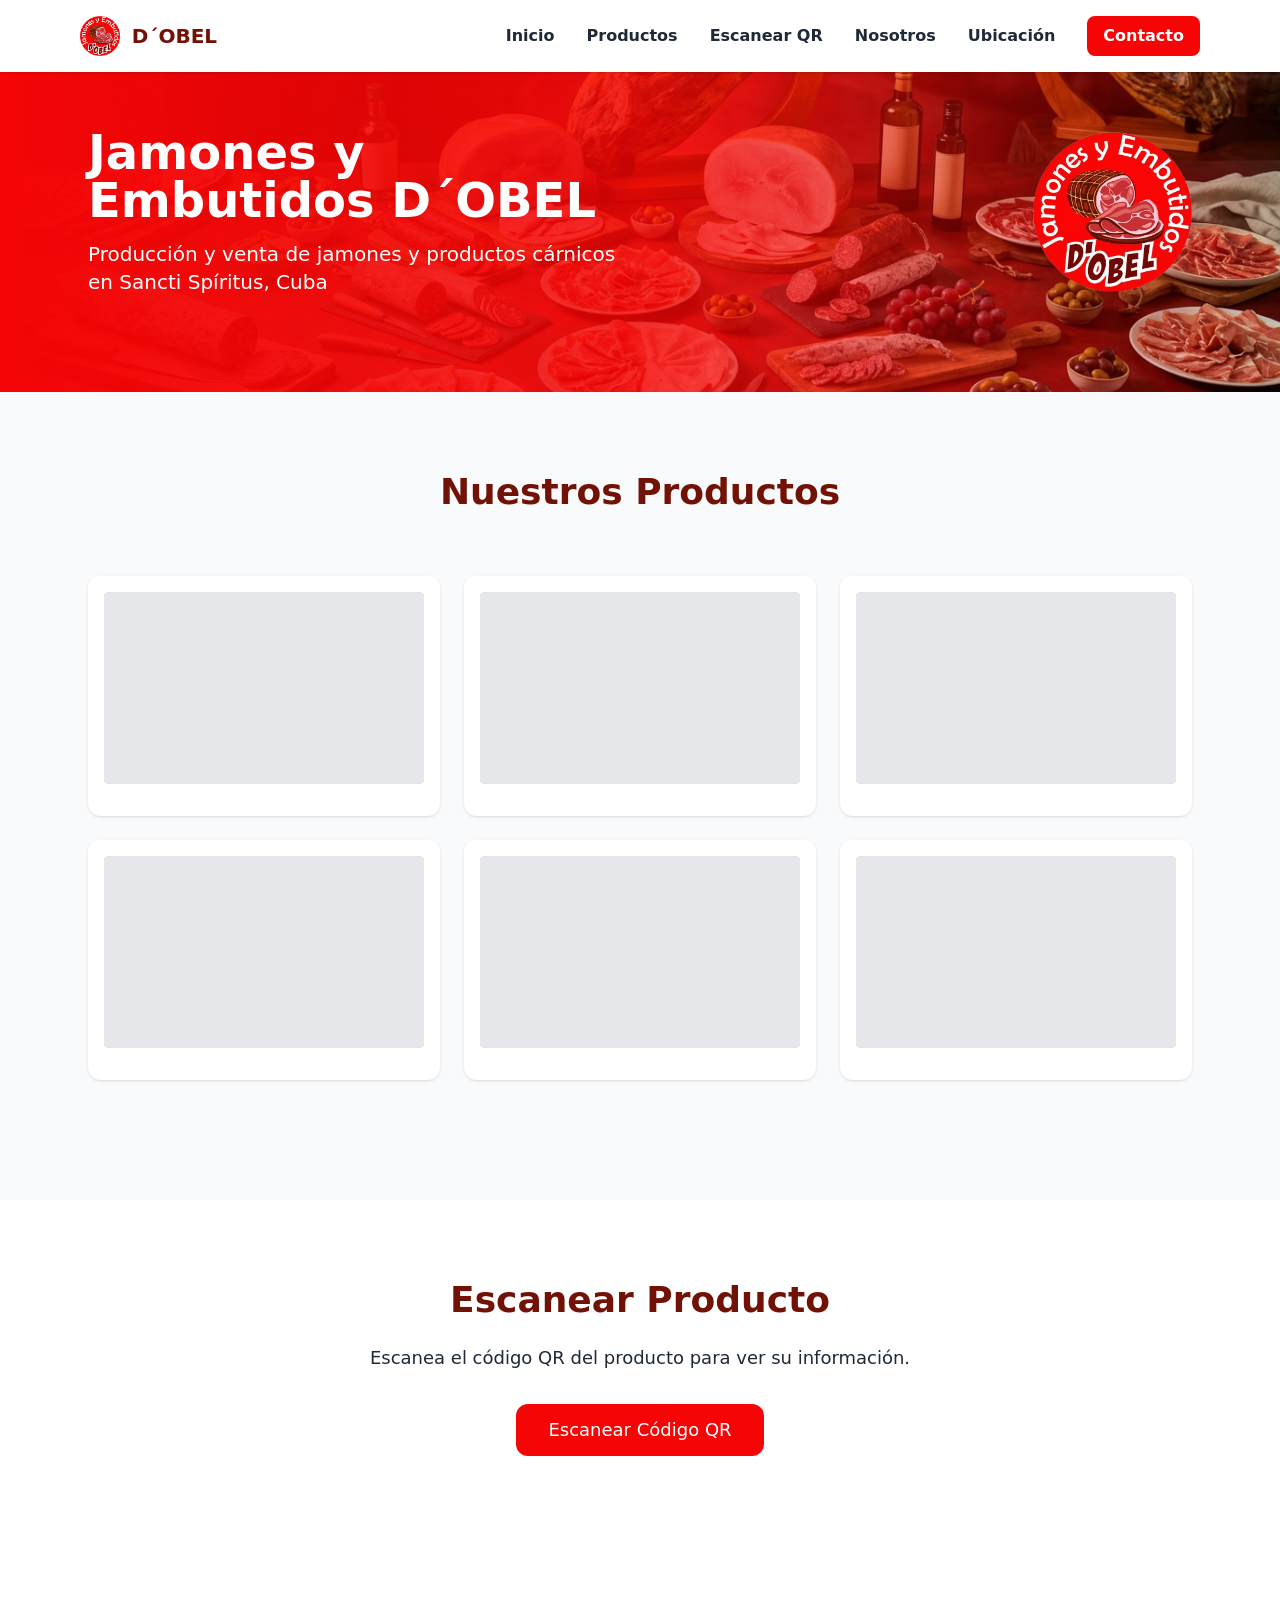
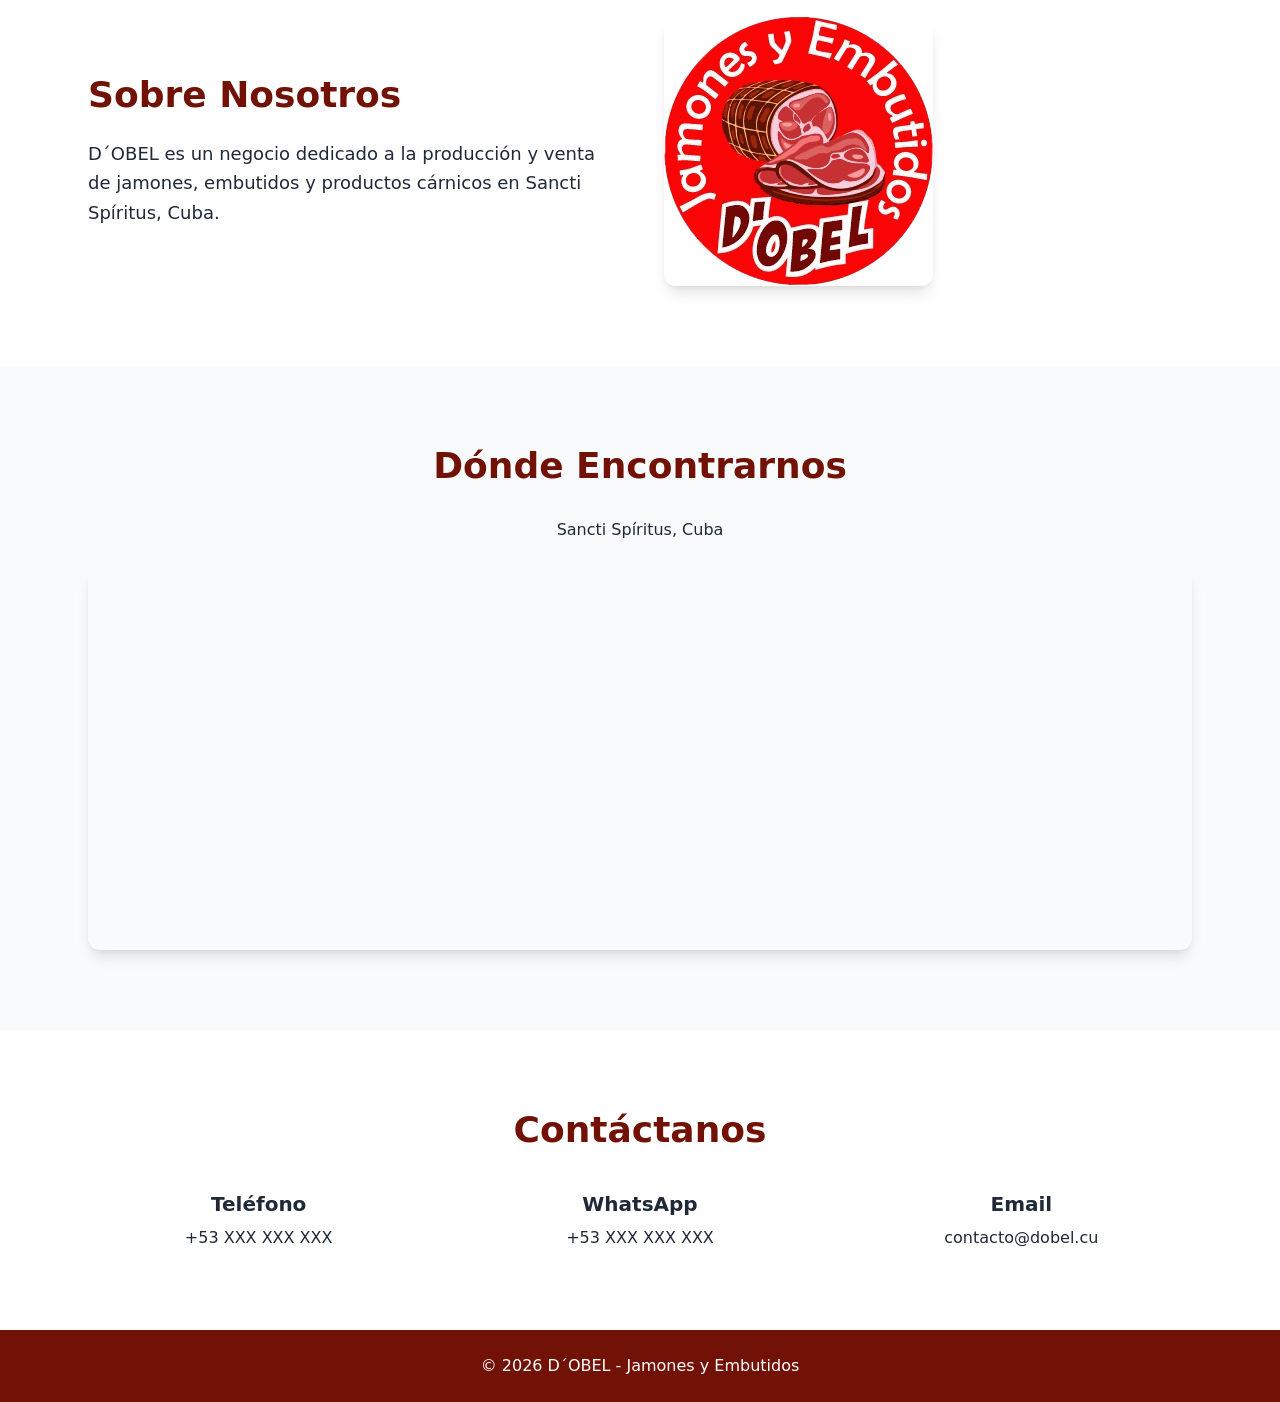
==== index.html @ 6d24e885 "First commit" ====
<!DOCTYPE html><html  lang="es-CU"><head><meta charset="utf-8">
<meta name="viewport" content="width=device-width, initial-scale=1">
<title>D´OBEL | Jamones y Embutidos en Sancti Spíritus</title>
<style>*,:after,:before{--tw-border-spacing-x:0;--tw-border-spacing-y:0;--tw-translate-x:0;--tw-translate-y:0;--tw-rotate:0;--tw-skew-x:0;--tw-skew-y:0;--tw-scale-x:1;--tw-scale-y:1;--tw-pan-x: ;--tw-pan-y: ;--tw-pinch-zoom: ;--tw-scroll-snap-strictness:proximity;--tw-gradient-from-position: ;--tw-gradient-via-position: ;--tw-gradient-to-position: ;--tw-ordinal: ;--tw-slashed-zero: ;--tw-numeric-figure: ;--tw-numeric-spacing: ;--tw-numeric-fraction: ;--tw-ring-inset: ;--tw-ring-offset-width:0px;--tw-ring-offset-color:#fff;--tw-ring-color:rgba(59,130,246,.5);--tw-ring-offset-shadow:0 0 #0000;--tw-ring-shadow:0 0 #0000;--tw-shadow:0 0 #0000;--tw-shadow-colored:0 0 #0000;--tw-blur: ;--tw-brightness: ;--tw-contrast: ;--tw-grayscale: ;--tw-hue-rotate: ;--tw-invert: ;--tw-saturate: ;--tw-sepia: ;--tw-drop-shadow: ;--tw-backdrop-blur: ;--tw-backdrop-brightness: ;--tw-backdrop-contrast: ;--tw-backdrop-grayscale: ;--tw-backdrop-hue-rotate: ;--tw-backdrop-invert: ;--tw-backdrop-opacity: ;--tw-backdrop-saturate: ;--tw-backdrop-sepia: ;--tw-contain-size: ;--tw-contain-layout: ;--tw-contain-paint: ;--tw-contain-style: }::backdrop{--tw-border-spacing-x:0;--tw-border-spacing-y:0;--tw-translate-x:0;--tw-translate-y:0;--tw-rotate:0;--tw-skew-x:0;--tw-skew-y:0;--tw-scale-x:1;--tw-scale-y:1;--tw-pan-x: ;--tw-pan-y: ;--tw-pinch-zoom: ;--tw-scroll-snap-strictness:proximity;--tw-gradient-from-position: ;--tw-gradient-via-position: ;--tw-gradient-to-position: ;--tw-ordinal: ;--tw-slashed-zero: ;--tw-numeric-figure: ;--tw-numeric-spacing: ;--tw-numeric-fraction: ;--tw-ring-inset: ;--tw-ring-offset-width:0px;--tw-ring-offset-color:#fff;--tw-ring-color:rgba(59,130,246,.5);--tw-ring-offset-shadow:0 0 #0000;--tw-ring-shadow:0 0 #0000;--tw-shadow:0 0 #0000;--tw-shadow-colored:0 0 #0000;--tw-blur: ;--tw-brightness: ;--tw-contrast: ;--tw-grayscale: ;--tw-hue-rotate: ;--tw-invert: ;--tw-saturate: ;--tw-sepia: ;--tw-drop-shadow: ;--tw-backdrop-blur: ;--tw-backdrop-brightness: ;--tw-backdrop-contrast: ;--tw-backdrop-grayscale: ;--tw-backdrop-hue-rotate: ;--tw-backdrop-invert: ;--tw-backdrop-opacity: ;--tw-backdrop-saturate: ;--tw-backdrop-sepia: ;--tw-contain-size: ;--tw-contain-layout: ;--tw-contain-paint: ;--tw-contain-style: }/*! tailwindcss v3.4.17 | MIT License | https://tailwindcss.com*/*,:after,:before{border:0 solid #e5e7eb;box-sizing:border-box}:after,:before{--tw-content:""}:host,html{line-height:1.5;-webkit-text-size-adjust:100%;font-family:ui-sans-serif,system-ui,sans-serif,Apple Color Emoji,Segoe UI Emoji,Segoe UI Symbol,Noto Color Emoji;font-feature-settings:normal;font-variation-settings:normal;-moz-tab-size:4;-o-tab-size:4;tab-size:4;-webkit-tap-highlight-color:transparent}body{line-height:inherit;margin:0}hr{border-top-width:1px;color:inherit;height:0}abbr:where([title]){-webkit-text-decoration:underline dotted;text-decoration:underline dotted}h1,h2,h3,h4,h5,h6{font-size:inherit;font-weight:inherit}a{color:inherit;text-decoration:inherit}b,strong{font-weight:bolder}code,kbd,pre,samp{font-family:ui-monospace,SFMono-Regular,Menlo,Monaco,Consolas,Liberation Mono,Courier New,monospace;font-feature-settings:normal;font-size:1em;font-variation-settings:normal}small{font-size:80%}sub,sup{font-size:75%;line-height:0;position:relative;vertical-align:baseline}sub{bottom:-.25em}sup{top:-.5em}table{border-collapse:collapse;border-color:inherit;text-indent:0}button,input,optgroup,select,textarea{color:inherit;font-family:inherit;font-feature-settings:inherit;font-size:100%;font-variation-settings:inherit;font-weight:inherit;letter-spacing:inherit;line-height:inherit;margin:0;padding:0}button,select{text-transform:none}button,input:where([type=button]),input:where([type=reset]),input:where([type=submit]){-webkit-appearance:button;background-color:transparent;background-image:none}:-moz-focusring{outline:auto}:-moz-ui-invalid{box-shadow:none}progress{vertical-align:baseline}::-webkit-inner-spin-button,::-webkit-outer-spin-button{height:auto}[type=search]{-webkit-appearance:textfield;outline-offset:-2px}::-webkit-search-decoration{-webkit-appearance:none}::-webkit-file-upload-button{-webkit-appearance:button;font:inherit}summary{display:list-item}blockquote,dd,dl,figure,h1,h2,h3,h4,h5,h6,hr,p,pre{margin:0}fieldset{margin:0}fieldset,legend{padding:0}menu,ol,ul{list-style:none;margin:0;padding:0}dialog{padding:0}textarea{resize:vertical}input::-moz-placeholder,textarea::-moz-placeholder{color:#9ca3af;opacity:1}input::placeholder,textarea::placeholder{color:#9ca3af;opacity:1}[role=button],button{cursor:pointer}:disabled{cursor:default}audio,canvas,embed,iframe,img,object,svg,video{display:block;vertical-align:middle}img,video{height:auto;max-width:100%}[hidden]:where(:not([hidden=until-found])){display:none}.fixed{position:fixed}.absolute{position:absolute}.relative{position:relative}.inset-0{top:0;right:0;bottom:0;left:0}.right-3{right:.75rem}.top-0{top:0}.top-3{top:.75rem}.z-50{z-index:50}.mx-auto{margin-left:auto;margin-right:auto}.mb-10{margin-bottom:2.5rem}.mb-16{margin-bottom:4rem}.mb-2{margin-bottom:.5rem}.mb-4{margin-bottom:1rem}.mb-6{margin-bottom:1.5rem}.mb-8{margin-bottom:2rem}.flex{display:flex}.grid{display:grid}.hidden{display:none}.h-10{height:2.5rem}.h-40{height:10rem}.h-48{height:12rem}.h-56{height:14rem}.h-96{height:24rem}.h-full{height:100%}.max-h-\[90vh\]{max-height:90vh}.max-h-full{max-height:100%}.w-full{width:100%}.max-w-4xl{max-width:56rem}.max-w-6xl{max-width:72rem}.max-w-\[90vw\]{max-width:90vw}.max-w-md{max-width:28rem}.max-w-xl{max-width:36rem}@keyframes pulse{50%{opacity:.5}}.animate-pulse{animation:pulse 2s cubic-bezier(.4,0,.6,1) infinite}.cursor-pointer{cursor:pointer}.grid-cols-2{grid-template-columns:repeat(2,minmax(0,1fr))}.items-center{align-items:center}.justify-center{justify-content:center}.justify-between{justify-content:space-between}.gap-1{gap:.25rem}.gap-10{gap:2.5rem}.gap-12{gap:3rem}.gap-3{gap:.75rem}.gap-6{gap:1.5rem}.gap-8{gap:2rem}.overflow-hidden{overflow:hidden}.scroll-smooth{scroll-behavior:smooth}.rounded{border-radius:.25rem}.rounded-full{border-radius:9999px}.rounded-lg{border-radius:.5rem}.rounded-xl{border-radius:.75rem}.bg-\[\#721207\]{--tw-bg-opacity:1;background-color:rgb(114 18 7/var(--tw-bg-opacity,1))}.bg-\[\#F50506\]{--tw-bg-opacity:1;background-color:rgb(245 5 6/var(--tw-bg-opacity,1))}.bg-black\/90{background-color:#000000e6}.bg-gray-200{--tw-bg-opacity:1;background-color:rgb(229 231 235/var(--tw-bg-opacity,1))}.bg-gray-50{--tw-bg-opacity:1;background-color:rgb(249 250 251/var(--tw-bg-opacity,1))}.bg-gray-700{--tw-bg-opacity:1;background-color:rgb(55 65 81/var(--tw-bg-opacity,1))}.bg-red-600{--tw-bg-opacity:1;background-color:rgb(220 38 38/var(--tw-bg-opacity,1))}.bg-white{--tw-bg-opacity:1;background-color:rgb(255 255 255/var(--tw-bg-opacity,1))}.bg-gradient-to-r{background-image:linear-gradient(to right,var(--tw-gradient-stops))}.from-\[\#F50506\]{--tw-gradient-from:#f50506 var(--tw-gradient-from-position);--tw-gradient-to:rgba(245,5,6,0) var(--tw-gradient-to-position);--tw-gradient-stops:var(--tw-gradient-from),var(--tw-gradient-to)}.via-\[\#F50506\]\/80{--tw-gradient-to:rgba(245,5,6,0) var(--tw-gradient-to-position);--tw-gradient-stops:var(--tw-gradient-from),rgba(245,5,6,.8) var(--tw-gradient-via-position),var(--tw-gradient-to)}.to-transparent{--tw-gradient-to:transparent var(--tw-gradient-to-position)}.bg-cover{background-size:cover}.bg-center{background-position:50%}.object-contain{-o-object-fit:contain;object-fit:contain}.p-4{padding:1rem}.px-3{padding-left:.75rem;padding-right:.75rem}.px-4{padding-left:1rem;padding-right:1rem}.px-6{padding-left:1.5rem;padding-right:1.5rem}.px-8{padding-left:2rem;padding-right:2rem}.py-1{padding-bottom:.25rem;padding-top:.25rem}.py-2{padding-bottom:.5rem;padding-top:.5rem}.py-20{padding-bottom:5rem;padding-top:5rem}.py-3{padding-bottom:.75rem;padding-top:.75rem}.py-6{padding-bottom:1.5rem;padding-top:1.5rem}.pb-24{padding-bottom:6rem}.pt-32{padding-top:8rem}.text-center{text-align:center}.text-4xl{font-size:2.25rem;line-height:2.5rem}.text-5xl{font-size:3rem;line-height:1}.text-lg{font-size:1.125rem}.text-lg,.text-xl{line-height:1.75rem}.text-xl{font-size:1.25rem}.text-xs{font-size:.75rem;line-height:1rem}.font-bold{font-weight:700}.font-semibold{font-weight:600}.leading-relaxed{line-height:1.625}.text-\[\#721207\]{--tw-text-opacity:1;color:rgb(114 18 7/var(--tw-text-opacity,1))}.text-\[\#F50506\]{--tw-text-opacity:1;color:rgb(245 5 6/var(--tw-text-opacity,1))}.text-gray-300{--tw-text-opacity:1;color:rgb(209 213 219/var(--tw-text-opacity,1))}.text-gray-800{--tw-text-opacity:1;color:rgb(31 41 55/var(--tw-text-opacity,1))}.text-white{--tw-text-opacity:1;color:rgb(255 255 255/var(--tw-text-opacity,1))}.shadow{--tw-shadow:0 1px 3px 0 rgba(0,0,0,.1),0 1px 2px -1px rgba(0,0,0,.1);--tw-shadow-colored:0 1px 3px 0 var(--tw-shadow-color),0 1px 2px -1px var(--tw-shadow-color)}.shadow,.shadow-lg{box-shadow:var(--tw-ring-offset-shadow,0 0 #0000),var(--tw-ring-shadow,0 0 #0000),var(--tw-shadow)}.shadow-lg{--tw-shadow:0 10px 15px -3px rgba(0,0,0,.1),0 4px 6px -4px rgba(0,0,0,.1);--tw-shadow-colored:0 10px 15px -3px var(--tw-shadow-color),0 4px 6px -4px var(--tw-shadow-color)}.drop-shadow-2xl{--tw-drop-shadow:drop-shadow(0 25px 25px rgba(0,0,0,.15));filter:var(--tw-blur) var(--tw-brightness) var(--tw-contrast) var(--tw-grayscale) var(--tw-hue-rotate) var(--tw-invert) var(--tw-saturate) var(--tw-sepia) var(--tw-drop-shadow)}.transition{transition-duration:.15s;transition-property:color,background-color,border-color,text-decoration-color,fill,stroke,opacity,box-shadow,transform,filter,backdrop-filter;transition-timing-function:cubic-bezier(.4,0,.2,1)}.duration-300{transition-duration:.3s}.hover\:scale-110:hover{--tw-scale-x:1.1;--tw-scale-y:1.1;transform:translate(var(--tw-translate-x),var(--tw-translate-y)) rotate(var(--tw-rotate)) skew(var(--tw-skew-x)) skewY(var(--tw-skew-y)) scaleX(var(--tw-scale-x)) scaleY(var(--tw-scale-y))}.hover\:bg-red-700:hover{--tw-bg-opacity:1;background-color:rgb(185 28 28/var(--tw-bg-opacity,1))}.hover\:text-\[\#F50506\]:hover{--tw-text-opacity:1;color:rgb(245 5 6/var(--tw-text-opacity,1))}.hover\:shadow-2xl:hover{--tw-shadow:0 25px 50px -12px rgba(0,0,0,.25);--tw-shadow-colored:0 25px 50px -12px var(--tw-shadow-color);box-shadow:var(--tw-ring-offset-shadow,0 0 #0000),var(--tw-ring-shadow,0 0 #0000),var(--tw-shadow)}@media (min-width:768px){.md\:flex{display:flex}.md\:grid-cols-2{grid-template-columns:repeat(2,minmax(0,1fr))}.md\:grid-cols-3{grid-template-columns:repeat(3,minmax(0,1fr))}.md\:justify-end{justify-content:flex-end}}</style>
<style>.leaflet-image-layer,.leaflet-layer,.leaflet-marker-icon,.leaflet-marker-shadow,.leaflet-pane,.leaflet-pane>canvas,.leaflet-pane>svg,.leaflet-tile,.leaflet-tile-container,.leaflet-zoom-box{left:0;position:absolute;top:0}.leaflet-container{overflow:hidden}.leaflet-marker-icon,.leaflet-marker-shadow,.leaflet-tile{-webkit-user-select:none;-moz-user-select:none;user-select:none;-webkit-user-drag:none}.leaflet-tile::-moz-selection{background:transparent}.leaflet-tile::selection{background:transparent}.leaflet-safari .leaflet-tile{image-rendering:-webkit-optimize-contrast}.leaflet-safari .leaflet-tile-container{height:1600px;-webkit-transform-origin:0 0;width:1600px}.leaflet-marker-icon,.leaflet-marker-shadow{display:block}.leaflet-container .leaflet-overlay-pane svg{max-height:none!important;max-width:none!important}.leaflet-container .leaflet-marker-pane img,.leaflet-container .leaflet-shadow-pane img,.leaflet-container .leaflet-tile,.leaflet-container .leaflet-tile-pane img,.leaflet-container img.leaflet-image-layer{max-height:none!important;max-width:none!important;padding:0;width:auto}.leaflet-container img.leaflet-tile{mix-blend-mode:plus-lighter}.leaflet-container.leaflet-touch-zoom{touch-action:pan-x pan-y}.leaflet-container.leaflet-touch-drag{touch-action:none;touch-action:pinch-zoom}.leaflet-container.leaflet-touch-drag.leaflet-touch-zoom{touch-action:none}.leaflet-container{-webkit-tap-highlight-color:transparent}.leaflet-container a{-webkit-tap-highlight-color:rgba(51,181,229,.4)}.leaflet-tile{filter:inherit;visibility:hidden}.leaflet-tile-loaded{visibility:inherit}.leaflet-zoom-box{box-sizing:border-box;height:0;width:0;z-index:800}.leaflet-overlay-pane svg{-moz-user-select:none}.leaflet-pane{z-index:400}.leaflet-tile-pane{z-index:200}.leaflet-overlay-pane{z-index:400}.leaflet-shadow-pane{z-index:500}.leaflet-marker-pane{z-index:600}.leaflet-tooltip-pane{z-index:650}.leaflet-popup-pane{z-index:700}.leaflet-map-pane canvas{z-index:100}.leaflet-map-pane svg{z-index:200}.leaflet-vml-shape{height:1px;width:1px}.lvml{behavior:url(#default#VML);display:inline-block;position:absolute}.leaflet-control{pointer-events:visiblePainted;pointer-events:auto;position:relative;z-index:800}.leaflet-bottom,.leaflet-top{pointer-events:none;position:absolute;z-index:1000}.leaflet-top{top:0}.leaflet-right{right:0}.leaflet-bottom{bottom:0}.leaflet-left{left:0}.leaflet-control{clear:both;float:left}.leaflet-right .leaflet-control{float:right}.leaflet-top .leaflet-control{margin-top:10px}.leaflet-bottom .leaflet-control{margin-bottom:10px}.leaflet-left .leaflet-control{margin-left:10px}.leaflet-right .leaflet-control{margin-right:10px}.leaflet-fade-anim .leaflet-popup{opacity:0;transition:opacity .2s linear}.leaflet-fade-anim .leaflet-map-pane .leaflet-popup{opacity:1}.leaflet-zoom-animated{transform-origin:0 0}svg.leaflet-zoom-animated{will-change:transform}.leaflet-zoom-anim .leaflet-zoom-animated{transition:transform .25s cubic-bezier(0,0,.25,1)}.leaflet-pan-anim .leaflet-tile,.leaflet-zoom-anim .leaflet-tile{transition:none}.leaflet-zoom-anim .leaflet-zoom-hide{visibility:hidden}.leaflet-interactive{cursor:pointer}.leaflet-grab{cursor:grab}.leaflet-crosshair,.leaflet-crosshair .leaflet-interactive{cursor:crosshair}.leaflet-control,.leaflet-popup-pane{cursor:auto}.leaflet-dragging .leaflet-grab,.leaflet-dragging .leaflet-grab .leaflet-interactive,.leaflet-dragging .leaflet-marker-draggable{cursor:move;cursor:grabbing}.leaflet-image-layer,.leaflet-marker-icon,.leaflet-marker-shadow,.leaflet-pane>svg path,.leaflet-tile-container{pointer-events:none}.leaflet-image-layer.leaflet-interactive,.leaflet-marker-icon.leaflet-interactive,.leaflet-pane>svg path.leaflet-interactive,svg.leaflet-image-layer.leaflet-interactive path{pointer-events:visiblePainted;pointer-events:auto}.leaflet-container{background:#ddd;outline-offset:1px}.leaflet-container a{color:#0078a8}.leaflet-zoom-box{background:#ffffff80;border:2px dotted #38f}.leaflet-container{font-family:Helvetica Neue,Arial,Helvetica,sans-serif;font-size:12px;font-size:.75rem;line-height:1.5}.leaflet-bar{border-radius:4px;box-shadow:0 1px 5px #000000a6}.leaflet-bar a{background-color:#fff;border-bottom:1px solid #ccc;color:#000;display:block;height:26px;line-height:26px;text-align:center;text-decoration:none;width:26px}.leaflet-bar a,.leaflet-control-layers-toggle{background-position:50% 50%;background-repeat:no-repeat;display:block}.leaflet-bar a:focus,.leaflet-bar a:hover{background-color:#f4f4f4}.leaflet-bar a:first-child{border-top-left-radius:4px;border-top-right-radius:4px}.leaflet-bar a:last-child{border-bottom:none;border-bottom-left-radius:4px;border-bottom-right-radius:4px}.leaflet-bar a.leaflet-disabled{background-color:#f4f4f4;color:#bbb;cursor:default}.leaflet-touch .leaflet-bar a{height:30px;line-height:30px;width:30px}.leaflet-touch .leaflet-bar a:first-child{border-top-left-radius:2px;border-top-right-radius:2px}.leaflet-touch .leaflet-bar a:last-child{border-bottom-left-radius:2px;border-bottom-right-radius:2px}.leaflet-control-zoom-in,.leaflet-control-zoom-out{font:700 18px Lucida Console,Monaco,monospace;text-indent:1px}.leaflet-touch .leaflet-control-zoom-in,.leaflet-touch .leaflet-control-zoom-out{font-size:22px}.leaflet-control-layers{background:#fff;border-radius:5px;box-shadow:0 1px 5px #0006}.leaflet-control-layers-toggle{background-image:url([data-uri]);height:36px;width:36px}.leaflet-retina .leaflet-control-layers-toggle{background-image:url([data-uri]);background-size:26px 26px}.leaflet-touch .leaflet-control-layers-toggle{height:44px;width:44px}.leaflet-control-layers .leaflet-control-layers-list,.leaflet-control-layers-expanded .leaflet-control-layers-toggle{display:none}.leaflet-control-layers-expanded .leaflet-control-layers-list{display:block;position:relative}.leaflet-control-layers-expanded{background:#fff;color:#333;padding:6px 10px 6px 6px}.leaflet-control-layers-scrollbar{overflow-x:hidden;overflow-y:scroll;padding-right:5px}.leaflet-control-layers-selector{margin-top:2px;position:relative;top:1px}.leaflet-control-layers label{display:block;font-size:13px;font-size:1.08333em}.leaflet-control-layers-separator{border-top:1px solid #ddd;height:0;margin:5px -10px 5px -6px}.leaflet-default-icon-path{background-image:url([data-uri])}.leaflet-container .leaflet-control-attribution{background:#fff;background:#fffc;margin:0}.leaflet-control-attribution,.leaflet-control-scale-line{color:#333;line-height:1.4;padding:0 5px}.leaflet-control-attribution a{text-decoration:none}.leaflet-control-attribution a:focus,.leaflet-control-attribution a:hover{text-decoration:underline}.leaflet-attribution-flag{display:inline!important;height:.6669em;vertical-align:baseline!important;width:1em}.leaflet-left .leaflet-control-scale{margin-left:5px}.leaflet-bottom .leaflet-control-scale{margin-bottom:5px}.leaflet-control-scale-line{background:#fffc;border:2px solid #777;border-top:none;box-sizing:border-box;line-height:1.1;padding:2px 5px 1px;text-shadow:1px 1px #fff;white-space:nowrap}.leaflet-control-scale-line:not(:first-child){border-bottom:none;border-top:2px solid #777;margin-top:-2px}.leaflet-control-scale-line:not(:first-child):not(:last-child){border-bottom:2px solid #777}.leaflet-touch .leaflet-bar,.leaflet-touch .leaflet-control-attribution,.leaflet-touch .leaflet-control-layers{box-shadow:none}.leaflet-touch .leaflet-bar,.leaflet-touch .leaflet-control-layers{background-clip:padding-box;border:2px solid rgba(0,0,0,.2)}.leaflet-popup{margin-bottom:20px;position:absolute;text-align:center}.leaflet-popup-content-wrapper{border-radius:12px;padding:1px;text-align:left}.leaflet-popup-content{font-size:13px;font-size:1.08333em;line-height:1.3;margin:13px 24px 13px 20px;min-height:1px}.leaflet-popup-content p{margin:1.3em 0}.leaflet-popup-tip-container{height:20px;left:50%;margin-left:-20px;margin-top:-1px;overflow:hidden;pointer-events:none;position:absolute;width:40px}.leaflet-popup-tip{height:17px;margin:-10px auto 0;padding:1px;pointer-events:auto;transform:rotate(45deg);width:17px}.leaflet-popup-content-wrapper,.leaflet-popup-tip{background:#fff;box-shadow:0 3px 14px #0006;color:#333}.leaflet-container a.leaflet-popup-close-button{background:transparent;border:none;color:#757575;font:16px/24px Tahoma,Verdana,sans-serif;height:24px;position:absolute;right:0;text-align:center;text-decoration:none;top:0;width:24px}.leaflet-container a.leaflet-popup-close-button:focus,.leaflet-container a.leaflet-popup-close-button:hover{color:#585858}.leaflet-popup-scrolled{overflow:auto}.leaflet-oldie .leaflet-popup-content-wrapper{-ms-zoom:1}.leaflet-oldie .leaflet-popup-tip{-ms-filter:"progid:DXImageTransform.Microsoft.Matrix(M11=0.70710678, M12=0.70710678, M21=-0.70710678, M22=0.70710678)";filter:progid:DXImageTransform.Microsoft.Matrix(M11=.70710678,M12=.70710678,M21=-.70710678,M22=.70710678);margin:0 auto;width:24px}.leaflet-oldie .leaflet-control-layers,.leaflet-oldie .leaflet-control-zoom,.leaflet-oldie .leaflet-popup-content-wrapper,.leaflet-oldie .leaflet-popup-tip{border:1px solid #999}.leaflet-div-icon{background:#fff;border:1px solid #666}.leaflet-tooltip{background-color:#fff;border:1px solid #fff;border-radius:3px;box-shadow:0 1px 3px #0006;color:#222;padding:6px;pointer-events:none;position:absolute;-webkit-user-select:none;-moz-user-select:none;user-select:none;white-space:nowrap}.leaflet-tooltip.leaflet-interactive{cursor:pointer;pointer-events:auto}.leaflet-tooltip-bottom:before,.leaflet-tooltip-left:before,.leaflet-tooltip-right:before,.leaflet-tooltip-top:before{background:transparent;border:6px solid transparent;content:"";pointer-events:none;position:absolute}.leaflet-tooltip-bottom{margin-top:6px}.leaflet-tooltip-top{margin-top:-6px}.leaflet-tooltip-bottom:before,.leaflet-tooltip-top:before{left:50%;margin-left:-6px}.leaflet-tooltip-top:before{border-top-color:#fff;bottom:0;margin-bottom:-12px}.leaflet-tooltip-bottom:before{border-bottom-color:#fff;margin-left:-6px;margin-top:-12px;top:0}.leaflet-tooltip-left{margin-left:-6px}.leaflet-tooltip-right{margin-left:6px}.leaflet-tooltip-left:before,.leaflet-tooltip-right:before{margin-top:-6px;top:50%}.leaflet-tooltip-left:before{border-left-color:#fff;margin-right:-12px;right:0}.leaflet-tooltip-right:before{border-right-color:#fff;left:0;margin-left:-12px}@media print{.leaflet-control{-webkit-print-color-adjust:exact;print-color-adjust:exact}}</style>
<link rel="stylesheet" href="/_nuxt/entry.9UJSYqx2.css" crossorigin>
<link rel="preload" as="fetch" crossorigin="anonymous" href="/_payload.json?0f33d098-175a-4a8d-9317-f0cf9a7aa792">
<link rel="modulepreload" as="script" crossorigin href="/_nuxt/BLtca5yk.js">
<link rel="modulepreload" as="script" crossorigin href="/_nuxt/B9zzXNOK.js">
<link rel="modulepreload" as="script" crossorigin href="/_nuxt/Cpj98o6Y.js">
<link rel="modulepreload" as="script" crossorigin href="/_nuxt/CapIs29o.js">
<link rel="preload" as="fetch" fetchpriority="low" crossorigin="anonymous" href="/_nuxt/builds/meta/0f33d098-175a-4a8d-9317-f0cf9a7aa792.json">
<link rel="prefetch" as="script" crossorigin href="/_nuxt/BwSQQnwF.js">
<link rel="prefetch" as="script" crossorigin href="/_nuxt/zbyDawzE.js">
<link rel="prefetch" as="script" crossorigin href="/_nuxt/BjqRRvwy.js">
<meta name="description" content="D´OBEL produce jamones, bacon y embutidos en Sancti Spíritus Cuba. Productos cárnicos frescos y de calidad.">
<meta name="keywords" content="jamones sancti spiritus, embutidos cuba, bacon cuba, jamón cuba, productos carnicos sancti spiritus">
<meta name="theme-color" content="#F50506">
<meta property="og:type" content="website">
<meta property="og:locale" content="es_CU">
<meta property="og:site_name" content="D´OBEL">
<meta property="og:title" content="D´OBEL | Jamones y Embutidos en Sancti Spíritus">
<meta property="og:description" content="Productores de jamones y embutidos en Sancti Spíritus. Productos frescos y de calidad.">
<meta property="og:image" content="https://dobel-carnicos.com/og-image.png">
<script type="application/ld+json">{"@context":"https://schema.org","@type":"LocalBusiness","name":"D´OBEL Jamones y Embutidos","image":"https://dobel-carnicos.com/logo.png","description":"Producción y venta de jamones y embutidos en Sancti Spíritus, Cuba","address":{"@type":"PostalAddress","addressLocality":"Sancti Spíritus","addressCountry":"CU"},"areaServed":"Sancti Spíritus","priceRange":"$","servesCuisine":"Productos Cárnicos"}</script>
<script type="module" src="/_nuxt/BLtca5yk.js" crossorigin></script></head><body><div id="__nuxt"><!--[--><div class="bg-white text-gray-800 scroll-smooth"><header class="fixed top-0 w-full bg-white shadow z-50"><div class="max-w-6xl mx-auto flex justify-between items-center p-4"><div class="flex items-center gap-3"><img src="/logo.png" class="h-10"><span class="font-bold text-[#721207] text-xl"> D´OBEL </span></div><nav class="hidden md:flex gap-8 font-semibold items-center"><a href="#inicio" class="hover:text-[#F50506]">Inicio</a><a href="#productos" class="hover:text-[#F50506]">Productos</a><a href="#qr" class="hover:text-[#F50506]">Escanear QR</a><a href="#nosotros" class="hover:text-[#F50506]">Nosotros</a><a href="#ubicacion" class="hover:text-[#F50506]">Ubicación</a><a href="#contacto" class="bg-[#F50506] text-white px-4 py-2 rounded-lg hover:bg-red-700 transition"> Contacto </a></nav></div></header><section id="inicio" class="relative pt-32 pb-24 overflow-hidden"><div class="absolute inset-0 bg-cover bg-center" style="background-image:url(&#39;/background.png&#39;);"></div><div class="absolute inset-0 bg-gradient-to-r from-[#F50506] via-[#F50506]/80 to-transparent"></div><div class="relative max-w-6xl mx-auto px-6 grid md:grid-cols-2 items-center gap-10 text-white"><div><h1 class="text-5xl font-bold mb-4"> Jamones y Embutidos D´OBEL </h1><p class="text-xl max-w-xl"> Producción y venta de jamones y productos cárnicos en Sancti Spíritus, Cuba </p></div><div class="flex justify-center md:justify-end"><img src="/logo.png" class="h-40 drop-shadow-2xl"></div></div></section><section id="productos" class="py-20 bg-gray-50"><div class="max-w-6xl mx-auto px-6"><h2 class="text-4xl font-bold text-center mb-16 text-[#721207]"> Nuestros Productos </h2><div class="grid grid-cols-2 md:grid-cols-3 gap-6"><!--[--><div class="bg-white rounded-xl shadow p-4 animate-pulse"><div class="bg-gray-200 h-48 rounded mb-4"></div></div><div class="bg-white rounded-xl shadow p-4 animate-pulse"><div class="bg-gray-200 h-48 rounded mb-4"></div></div><div class="bg-white rounded-xl shadow p-4 animate-pulse"><div class="bg-gray-200 h-48 rounded mb-4"></div></div><div class="bg-white rounded-xl shadow p-4 animate-pulse"><div class="bg-gray-200 h-48 rounded mb-4"></div></div><div class="bg-white rounded-xl shadow p-4 animate-pulse"><div class="bg-gray-200 h-48 rounded mb-4"></div></div><div class="bg-white rounded-xl shadow p-4 animate-pulse"><div class="bg-gray-200 h-48 rounded mb-4"></div></div><!--]--></div><div id="scrollTrigger" class="h-10"></div></div></section><section id="qr" class="py-20"><div class="max-w-4xl mx-auto px-6 text-center"><h2 class="text-4xl font-bold mb-6 text-[#721207]"> Escanear Producto </h2><p class="mb-8 text-lg"> Escanea el código QR del producto para ver su información. </p><button class="bg-[#F50506] text-white px-8 py-3 rounded-xl text-lg hover:bg-red-700 transition"> Escanear Código QR </button><!----><div id="reader" class="mx-auto max-w-md"></div></div></section><section id="nosotros" class="py-20"><div class="max-w-6xl mx-auto px-6 grid md:grid-cols-2 gap-12 items-center"><div><h2 class="text-4xl font-bold mb-6 text-[#721207]"> Sobre Nosotros </h2><p class="text-lg leading-relaxed"> D´OBEL es un negocio dedicado a la producción y venta de jamones, embutidos y productos cárnicos en Sancti Spíritus, Cuba. </p></div><img src="/logo.png" class="rounded-xl shadow-lg"></div></section><section id="ubicacion" class="py-20 bg-gray-50"><div class="max-w-6xl mx-auto px-6 text-center"><h2 class="text-4xl font-bold mb-8 text-[#721207]"> Dónde Encontrarnos </h2><p class="mb-6"> Sancti Spíritus, Cuba </p><div class="h-96 w-full rounded-xl overflow-hidden shadow-lg"><iframe class="w-full h-full" src="https://maps.google.com/maps?q=21.923491,-79.445750&amp;z=15&amp;output=embed"></iframe></div></div></section><section id="contacto" class="py-20"><div class="max-w-6xl mx-auto px-6 text-center"><h2 class="text-4xl font-bold mb-10 text-[#721207]"> Contáctanos </h2><div class="grid md:grid-cols-3 gap-10"><div><h3 class="font-bold text-xl mb-2"> Teléfono </h3><p> +53 XXX XXX XXX </p></div><div><h3 class="font-bold text-xl mb-2"> WhatsApp </h3><p> +53 XXX XXX XXX </p></div><div><h3 class="font-bold text-xl mb-2"> Email </h3><p> contacto@dobel.cu </p></div></div></div></section><footer class="bg-[#721207] text-white py-6 text-center"><p> © 2026 D´OBEL - Jamones y Embutidos </p></footer><!----></div><!--]--></div><div id="teleports"></div><script type="application/json" data-nuxt-data="nuxt-app" data-ssr="true" id="__NUXT_DATA__" data-src="/_payload.json?0f33d098-175a-4a8d-9317-f0cf9a7aa792">[{"state":1,"once":11,"_errors":12,"serverRendered":14,"path":15,"prerenderedAt":16},["Reactive",2],{"$ssite-config":3},{"_priority":4,"env":8,"name":9,"url":10},{"name":5,"env":6,"url":7},-10,-15,0,"production","nuxt-app","https://davidquintanajob.github.io/V-Doctor/",["Set"],["ShallowReactive",13],{},true,"/",1773550974516]</script>
<script>window.__NUXT__={};window.__NUXT__.config={public:{siteUrl:"https://davidquintanajob.github.io/V-Doctor/"},app:{baseURL:"/",buildId:"0f33d098-175a-4a8d-9317-f0cf9a7aa792",buildAssetsDir:"/_nuxt/",cdnURL:""}}</script></body></html>
---- _nuxt/entry.9UJSYqx2.css ----
.leaflet-image-layer,.leaflet-layer,.leaflet-marker-icon,.leaflet-marker-shadow,.leaflet-pane,.leaflet-pane>canvas,.leaflet-pane>svg,.leaflet-tile,.leaflet-tile-container,.leaflet-zoom-box{left:0;position:absolute;top:0}.leaflet-container{overflow:hidden}.leaflet-marker-icon,.leaflet-marker-shadow,.leaflet-tile{-webkit-user-select:none;-moz-user-select:none;user-select:none;-webkit-user-drag:none}.leaflet-tile::-moz-selection{background:transparent}.leaflet-tile::selection{background:transparent}.leaflet-safari .leaflet-tile{image-rendering:-webkit-optimize-contrast}.leaflet-safari .leaflet-tile-container{height:1600px;-webkit-transform-origin:0 0;width:1600px}.leaflet-marker-icon,.leaflet-marker-shadow{display:block}.leaflet-container .leaflet-overlay-pane svg{max-height:none!important;max-width:none!important}.leaflet-container .leaflet-marker-pane img,.leaflet-container .leaflet-shadow-pane img,.leaflet-container .leaflet-tile,.leaflet-container .leaflet-tile-pane img,.leaflet-container img.leaflet-image-layer{max-height:none!important;max-width:none!important;padding:0;width:auto}.leaflet-container img.leaflet-tile{mix-blend-mode:plus-lighter}.leaflet-container.leaflet-touch-zoom{touch-action:pan-x pan-y}.leaflet-container.leaflet-touch-drag{touch-action:none;touch-action:pinch-zoom}.leaflet-container.leaflet-touch-drag.leaflet-touch-zoom{touch-action:none}.leaflet-container{-webkit-tap-highlight-color:transparent}.leaflet-container a{-webkit-tap-highlight-color:rgba(51,181,229,.4)}.leaflet-tile{filter:inherit;visibility:hidden}.leaflet-tile-loaded{visibility:inherit}.leaflet-zoom-box{box-sizing:border-box;height:0;width:0;z-index:800}.leaflet-overlay-pane svg{-moz-user-select:none}.leaflet-pane{z-index:400}.leaflet-tile-pane{z-index:200}.leaflet-overlay-pane{z-index:400}.leaflet-shadow-pane{z-index:500}.leaflet-marker-pane{z-index:600}.leaflet-tooltip-pane{z-index:650}.leaflet-popup-pane{z-index:700}.leaflet-map-pane canvas{z-index:100}.leaflet-map-pane svg{z-index:200}.leaflet-vml-shape{height:1px;width:1px}.lvml{behavior:url(#default#VML);display:inline-block;position:absolute}.leaflet-control{pointer-events:visiblePainted;pointer-events:auto;position:relative;z-index:800}.leaflet-bottom,.leaflet-top{pointer-events:none;position:absolute;z-index:1000}.leaflet-top{top:0}.leaflet-right{right:0}.leaflet-bottom{bottom:0}.leaflet-left{left:0}.leaflet-control{clear:both;float:left}.leaflet-right .leaflet-control{float:right}.leaflet-top .leaflet-control{margin-top:10px}.leaflet-bottom .leaflet-control{margin-bottom:10px}.leaflet-left .leaflet-control{margin-left:10px}.leaflet-right .leaflet-control{margin-right:10px}.leaflet-fade-anim .leaflet-popup{opacity:0;transition:opacity .2s linear}.leaflet-fade-anim .leaflet-map-pane .leaflet-popup{opacity:1}.leaflet-zoom-animated{transform-origin:0 0}svg.leaflet-zoom-animated{will-change:transform}.leaflet-zoom-anim .leaflet-zoom-animated{transition:transform .25s cubic-bezier(0,0,.25,1)}.leaflet-pan-anim .leaflet-tile,.leaflet-zoom-anim .leaflet-tile{transition:none}.leaflet-zoom-anim .leaflet-zoom-hide{visibility:hidden}.leaflet-interactive{cursor:pointer}.leaflet-grab{cursor:grab}.leaflet-crosshair,.leaflet-crosshair .leaflet-interactive{cursor:crosshair}.leaflet-control,.leaflet-popup-pane{cursor:auto}.leaflet-dragging .leaflet-grab,.leaflet-dragging .leaflet-grab .leaflet-interactive,.leaflet-dragging .leaflet-marker-draggable{cursor:move;cursor:grabbing}.leaflet-image-layer,.leaflet-marker-icon,.leaflet-marker-shadow,.leaflet-pane>svg path,.leaflet-tile-container{pointer-events:none}.leaflet-image-layer.leaflet-interactive,.leaflet-marker-icon.leaflet-interactive,.leaflet-pane>svg path.leaflet-interactive,svg.leaflet-image-layer.leaflet-interactive path{pointer-events:visiblePainted;pointer-events:auto}.leaflet-container{background:#ddd;outline-offset:1px}.leaflet-container a{color:#0078a8}.leaflet-zoom-box{background:#ffffff80;border:2px dotted #38f}.leaflet-container{font-family:Helvetica Neue,Arial,Helvetica,sans-serif;font-size:12px;font-size:.75rem;line-height:1.5}.leaflet-bar{border-radius:4px;box-shadow:0 1px 5px #000000a6}.leaflet-bar a{background-color:#fff;border-bottom:1px solid #ccc;color:#000;display:block;height:26px;line-height:26px;text-align:center;text-decoration:none;width:26px}.leaflet-bar a,.leaflet-control-layers-toggle{background-position:50% 50%;background-repeat:no-repeat;display:block}.leaflet-bar a:focus,.leaflet-bar a:hover{background-color:#f4f4f4}.leaflet-bar a:first-child{border-top-left-radius:4px;border-top-right-radius:4px}.leaflet-bar a:last-child{border-bottom:none;border-bottom-left-radius:4px;border-bottom-right-radius:4px}.leaflet-bar a.leaflet-disabled{background-color:#f4f4f4;color:#bbb;cursor:default}.leaflet-touch .leaflet-bar a{height:30px;line-height:30px;width:30px}.leaflet-touch .leaflet-bar a:first-child{border-top-left-radius:2px;border-top-right-radius:2px}.leaflet-touch .leaflet-bar a:last-child{border-bottom-left-radius:2px;border-bottom-right-radius:2px}.leaflet-control-zoom-in,.leaflet-control-zoom-out{font:700 18px Lucida Console,Monaco,monospace;text-indent:1px}.leaflet-touch .leaflet-control-zoom-in,.leaflet-touch .leaflet-control-zoom-out{font-size:22px}.leaflet-control-layers{background:#fff;border-radius:5px;box-shadow:0 1px 5px #0006}.leaflet-control-layers-toggle{background-image:url([data-uri]);height:36px;width:36px}.leaflet-retina .leaflet-control-layers-toggle{background-image:url([data-uri]);background-size:26px 26px}.leaflet-touch .leaflet-control-layers-toggle{height:44px;width:44px}.leaflet-control-layers .leaflet-control-layers-list,.leaflet-control-layers-expanded .leaflet-control-layers-toggle{display:none}.leaflet-control-layers-expanded .leaflet-control-layers-list{display:block;position:relative}.leaflet-control-layers-expanded{background:#fff;color:#333;padding:6px 10px 6px 6px}.leaflet-control-layers-scrollbar{overflow-x:hidden;overflow-y:scroll;padding-right:5px}.leaflet-control-layers-selector{margin-top:2px;position:relative;top:1px}.leaflet-control-layers label{display:block;font-size:13px;font-size:1.08333em}.leaflet-control-layers-separator{border-top:1px solid #ddd;height:0;margin:5px -10px 5px -6px}.leaflet-default-icon-path{background-image:url([data-uri])}.leaflet-container .leaflet-control-attribution{background:#fff;background:#fffc;margin:0}.leaflet-control-attribution,.leaflet-control-scale-line{color:#333;line-height:1.4;padding:0 5px}.leaflet-control-attribution a{text-decoration:none}.leaflet-control-attribution a:focus,.leaflet-control-attribution a:hover{text-decoration:underline}.leaflet-attribution-flag{display:inline!important;height:.6669em;vertical-align:baseline!important;width:1em}.leaflet-left .leaflet-control-scale{margin-left:5px}.leaflet-bottom .leaflet-control-scale{margin-bottom:5px}.leaflet-control-scale-line{background:#fffc;border:2px solid #777;border-top:none;box-sizing:border-box;line-height:1.1;padding:2px 5px 1px;text-shadow:1px 1px #fff;white-space:nowrap}.leaflet-control-scale-line:not(:first-child){border-bottom:none;border-top:2px solid #777;margin-top:-2px}.leaflet-control-scale-line:not(:first-child):not(:last-child){border-bottom:2px solid #777}.leaflet-touch .leaflet-bar,.leaflet-touch .leaflet-control-attribution,.leaflet-touch .leaflet-control-layers{box-shadow:none}.leaflet-touch .leaflet-bar,.leaflet-touch .leaflet-control-layers{background-clip:padding-box;border:2px solid rgba(0,0,0,.2)}.leaflet-popup{margin-bottom:20px;position:absolute;text-align:center}.leaflet-popup-content-wrapper{border-radius:12px;padding:1px;text-align:left}.leaflet-popup-content{font-size:13px;font-size:1.08333em;line-height:1.3;margin:13px 24px 13px 20px;min-height:1px}.leaflet-popup-content p{margin:1.3em 0}.leaflet-popup-tip-container{height:20px;left:50%;margin-left:-20px;margin-top:-1px;overflow:hidden;pointer-events:none;position:absolute;width:40px}.leaflet-popup-tip{height:17px;margin:-10px auto 0;padding:1px;pointer-events:auto;transform:rotate(45deg);width:17px}.leaflet-popup-content-wrapper,.leaflet-popup-tip{background:#fff;box-shadow:0 3px 14px #0006;color:#333}.leaflet-container a.leaflet-popup-close-button{background:transparent;border:none;color:#757575;font:16px/24px Tahoma,Verdana,sans-serif;height:24px;position:absolute;right:0;text-align:center;text-decoration:none;top:0;width:24px}.leaflet-container a.leaflet-popup-close-button:focus,.leaflet-container a.leaflet-popup-close-button:hover{color:#585858}.leaflet-popup-scrolled{overflow:auto}.leaflet-oldie .leaflet-popup-content-wrapper{-ms-zoom:1}.leaflet-oldie .leaflet-popup-tip{-ms-filter:"progid:DXImageTransform.Microsoft.Matrix(M11=0.70710678, M12=0.70710678, M21=-0.70710678, M22=0.70710678)";filter:progid:DXImageTransform.Microsoft.Matrix(M11=.70710678,M12=.70710678,M21=-.70710678,M22=.70710678);margin:0 auto;width:24px}.leaflet-oldie .leaflet-control-layers,.leaflet-oldie .leaflet-control-zoom,.leaflet-oldie .leaflet-popup-content-wrapper,.leaflet-oldie .leaflet-popup-tip{border:1px solid #999}.leaflet-div-icon{background:#fff;border:1px solid #666}.leaflet-tooltip{background-color:#fff;border:1px solid #fff;border-radius:3px;box-shadow:0 1px 3px #0006;color:#222;padding:6px;pointer-events:none;position:absolute;-webkit-user-select:none;-moz-user-select:none;user-select:none;white-space:nowrap}.leaflet-tooltip.leaflet-interactive{cursor:pointer;pointer-events:auto}.leaflet-tooltip-bottom:before,.leaflet-tooltip-left:before,.leaflet-tooltip-right:before,.leaflet-tooltip-top:before{background:transparent;border:6px solid transparent;content:"";pointer-events:none;position:absolute}.leaflet-tooltip-bottom{margin-top:6px}.leaflet-tooltip-top{margin-top:-6px}.leaflet-tooltip-bottom:before,.leaflet-tooltip-top:before{left:50%;margin-left:-6px}.leaflet-tooltip-top:before{border-top-color:#fff;bottom:0;margin-bottom:-12px}.leaflet-tooltip-bottom:before{border-bottom-color:#fff;margin-left:-6px;margin-top:-12px;top:0}.leaflet-tooltip-left{margin-left:-6px}.leaflet-tooltip-right{margin-left:6px}.leaflet-tooltip-left:before,.leaflet-tooltip-right:before{margin-top:-6px;top:50%}.leaflet-tooltip-left:before{border-left-color:#fff;margin-right:-12px;right:0}.leaflet-tooltip-right:before{border-right-color:#fff;left:0;margin-left:-12px}@media print{.leaflet-control{-webkit-print-color-adjust:exact;print-color-adjust:exact}}
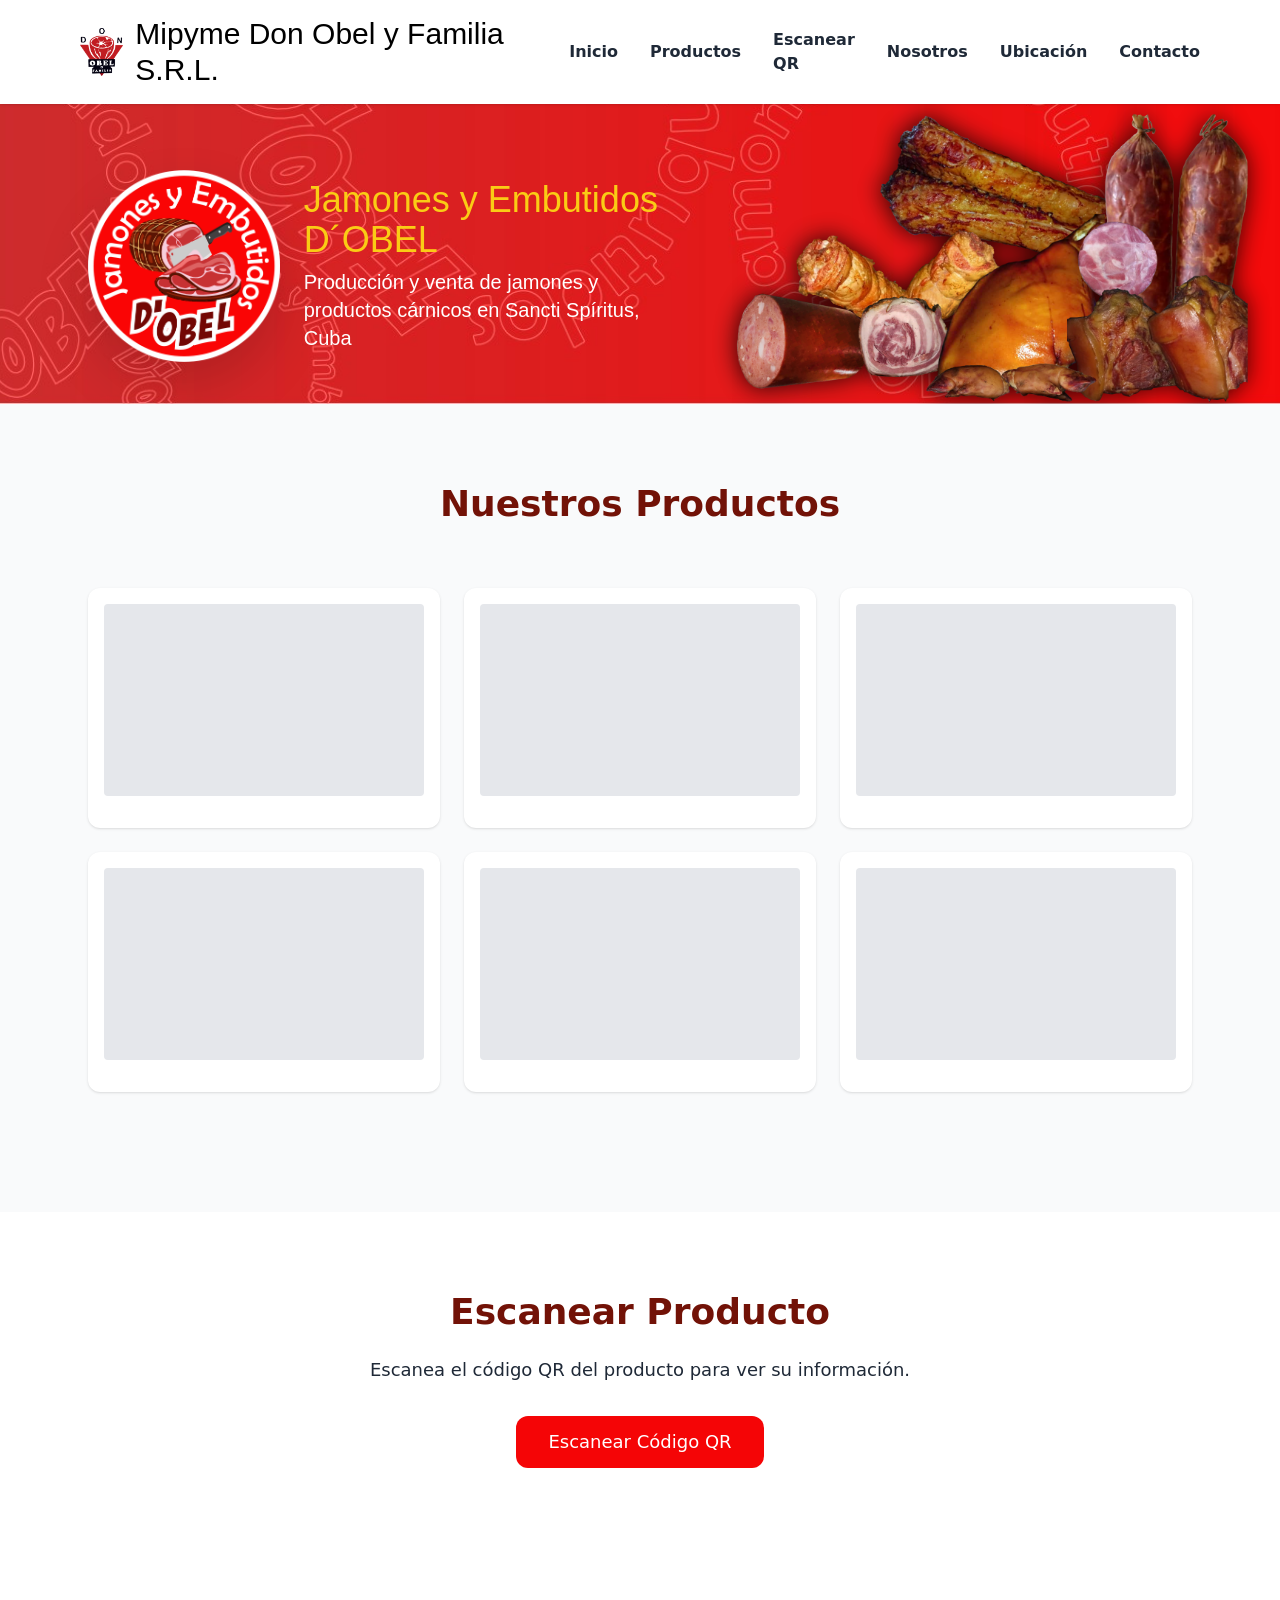
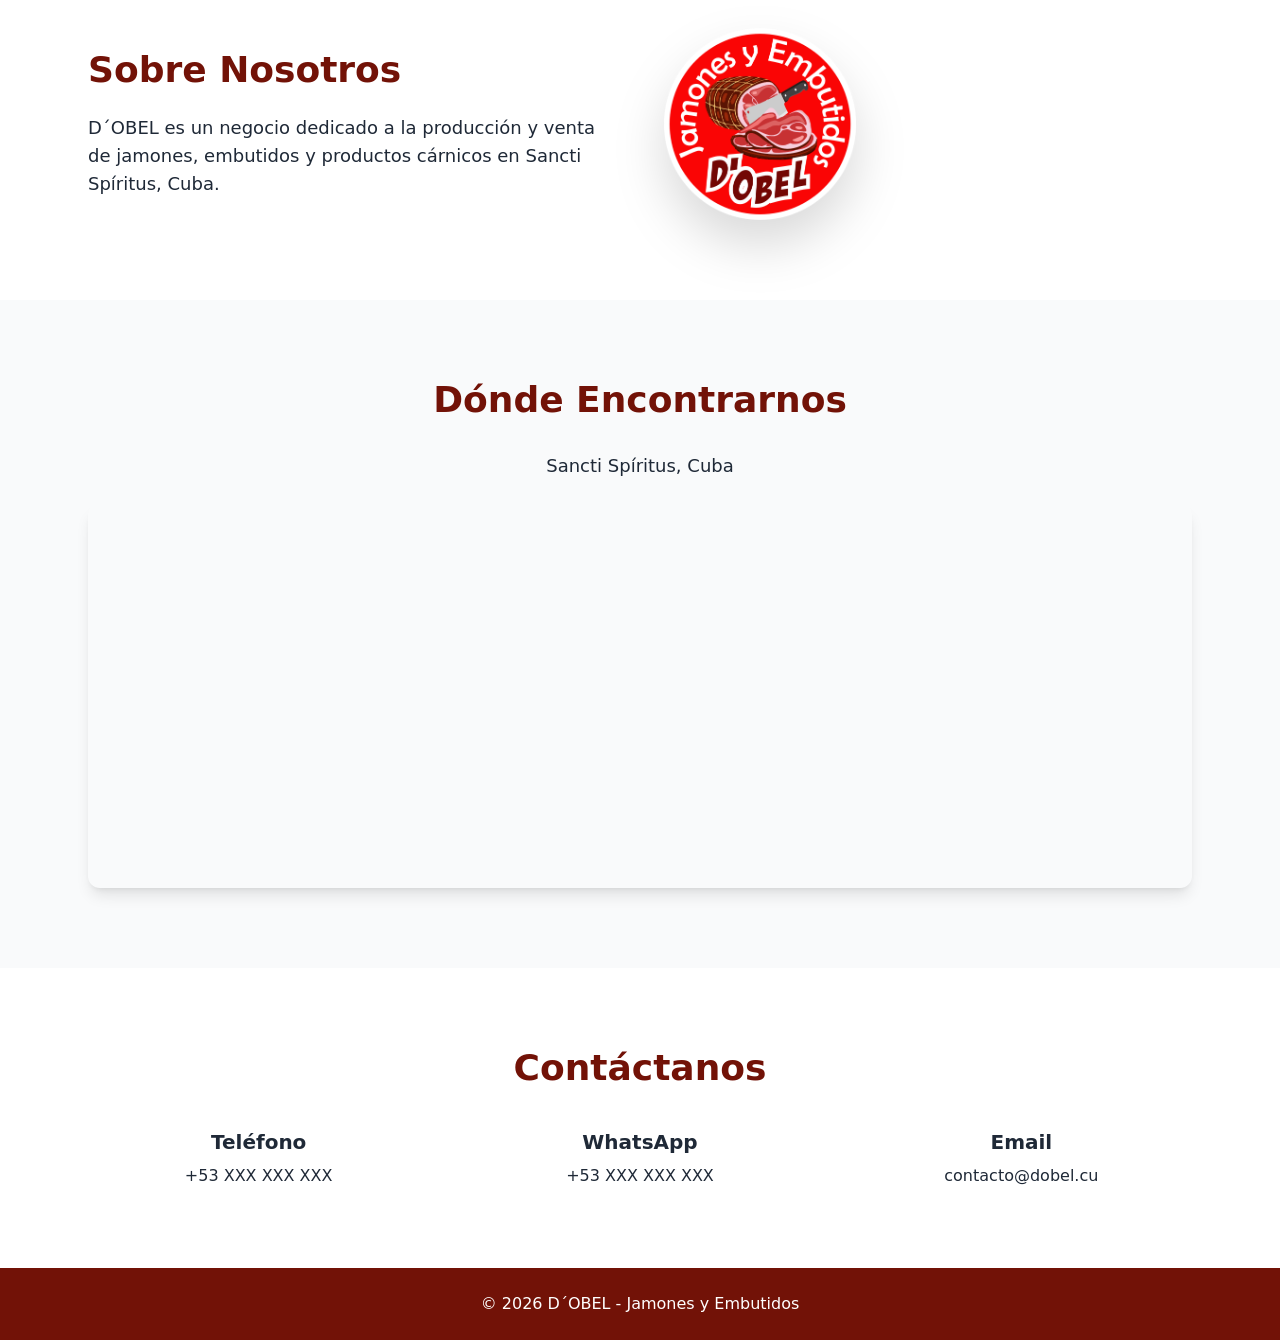
==== commit dc38a9dc: "update" ====
--- a/index.html
+++ b/index.html
@@ -1,18 +1,19 @@
 <!DOCTYPE html><html  lang="es-CU"><head><meta charset="utf-8">
 <meta name="viewport" content="width=device-width, initial-scale=1">
 <title>D´OBEL | Jamones y Embutidos en Sancti Spíritus</title>
-<style>*,:after,:before{--tw-border-spacing-x:0;--tw-border-spacing-y:0;--tw-translate-x:0;--tw-translate-y:0;--tw-rotate:0;--tw-skew-x:0;--tw-skew-y:0;--tw-scale-x:1;--tw-scale-y:1;--tw-pan-x: ;--tw-pan-y: ;--tw-pinch-zoom: ;--tw-scroll-snap-strictness:proximity;--tw-gradient-from-position: ;--tw-gradient-via-position: ;--tw-gradient-to-position: ;--tw-ordinal: ;--tw-slashed-zero: ;--tw-numeric-figure: ;--tw-numeric-spacing: ;--tw-numeric-fraction: ;--tw-ring-inset: ;--tw-ring-offset-width:0px;--tw-ring-offset-color:#fff;--tw-ring-color:rgba(59,130,246,.5);--tw-ring-offset-shadow:0 0 #0000;--tw-ring-shadow:0 0 #0000;--tw-shadow:0 0 #0000;--tw-shadow-colored:0 0 #0000;--tw-blur: ;--tw-brightness: ;--tw-contrast: ;--tw-grayscale: ;--tw-hue-rotate: ;--tw-invert: ;--tw-saturate: ;--tw-sepia: ;--tw-drop-shadow: ;--tw-backdrop-blur: ;--tw-backdrop-brightness: ;--tw-backdrop-contrast: ;--tw-backdrop-grayscale: ;--tw-backdrop-hue-rotate: ;--tw-backdrop-invert: ;--tw-backdrop-opacity: ;--tw-backdrop-saturate: ;--tw-backdrop-sepia: ;--tw-contain-size: ;--tw-contain-layout: ;--tw-contain-paint: ;--tw-contain-style: }::backdrop{--tw-border-spacing-x:0;--tw-border-spacing-y:0;--tw-translate-x:0;--tw-translate-y:0;--tw-rotate:0;--tw-skew-x:0;--tw-skew-y:0;--tw-scale-x:1;--tw-scale-y:1;--tw-pan-x: ;--tw-pan-y: ;--tw-pinch-zoom: ;--tw-scroll-snap-strictness:proximity;--tw-gradient-from-position: ;--tw-gradient-via-position: ;--tw-gradient-to-position: ;--tw-ordinal: ;--tw-slashed-zero: ;--tw-numeric-figure: ;--tw-numeric-spacing: ;--tw-numeric-fraction: ;--tw-ring-inset: ;--tw-ring-offset-width:0px;--tw-ring-offset-color:#fff;--tw-ring-color:rgba(59,130,246,.5);--tw-ring-offset-shadow:0 0 #0000;--tw-ring-shadow:0 0 #0000;--tw-shadow:0 0 #0000;--tw-shadow-colored:0 0 #0000;--tw-blur: ;--tw-brightness: ;--tw-contrast: ;--tw-grayscale: ;--tw-hue-rotate: ;--tw-invert: ;--tw-saturate: ;--tw-sepia: ;--tw-drop-shadow: ;--tw-backdrop-blur: ;--tw-backdrop-brightness: ;--tw-backdrop-contrast: ;--tw-backdrop-grayscale: ;--tw-backdrop-hue-rotate: ;--tw-backdrop-invert: ;--tw-backdrop-opacity: ;--tw-backdrop-saturate: ;--tw-backdrop-sepia: ;--tw-contain-size: ;--tw-contain-layout: ;--tw-contain-paint: ;--tw-contain-style: }/*! tailwindcss v3.4.17 | MIT License | https://tailwindcss.com*/*,:after,:before{border:0 solid #e5e7eb;box-sizing:border-box}:after,:before{--tw-content:""}:host,html{line-height:1.5;-webkit-text-size-adjust:100%;font-family:ui-sans-serif,system-ui,sans-serif,Apple Color Emoji,Segoe UI Emoji,Segoe UI Symbol,Noto Color Emoji;font-feature-settings:normal;font-variation-settings:normal;-moz-tab-size:4;-o-tab-size:4;tab-size:4;-webkit-tap-highlight-color:transparent}body{line-height:inherit;margin:0}hr{border-top-width:1px;color:inherit;height:0}abbr:where([title]){-webkit-text-decoration:underline dotted;text-decoration:underline dotted}h1,h2,h3,h4,h5,h6{font-size:inherit;font-weight:inherit}a{color:inherit;text-decoration:inherit}b,strong{font-weight:bolder}code,kbd,pre,samp{font-family:ui-monospace,SFMono-Regular,Menlo,Monaco,Consolas,Liberation Mono,Courier New,monospace;font-feature-settings:normal;font-size:1em;font-variation-settings:normal}small{font-size:80%}sub,sup{font-size:75%;line-height:0;position:relative;vertical-align:baseline}sub{bottom:-.25em}sup{top:-.5em}table{border-collapse:collapse;border-color:inherit;text-indent:0}button,input,optgroup,select,textarea{color:inherit;font-family:inherit;font-feature-settings:inherit;font-size:100%;font-variation-settings:inherit;font-weight:inherit;letter-spacing:inherit;line-height:inherit;margin:0;padding:0}button,select{text-transform:none}button,input:where([type=button]),input:where([type=reset]),input:where([type=submit]){-webkit-appearance:button;background-color:transparent;background-image:none}:-moz-focusring{outline:auto}:-moz-ui-invalid{box-shadow:none}progress{vertical-align:baseline}::-webkit-inner-spin-button,::-webkit-outer-spin-button{height:auto}[type=search]{-webkit-appearance:textfield;outline-offset:-2px}::-webkit-search-decoration{-webkit-appearance:none}::-webkit-file-upload-button{-webkit-appearance:button;font:inherit}summary{display:list-item}blockquote,dd,dl,figure,h1,h2,h3,h4,h5,h6,hr,p,pre{margin:0}fieldset{margin:0}fieldset,legend{padding:0}menu,ol,ul{list-style:none;margin:0;padding:0}dialog{padding:0}textarea{resize:vertical}input::-moz-placeholder,textarea::-moz-placeholder{color:#9ca3af;opacity:1}input::placeholder,textarea::placeholder{color:#9ca3af;opacity:1}[role=button],button{cursor:pointer}:disabled{cursor:default}audio,canvas,embed,iframe,img,object,svg,video{display:block;vertical-align:middle}img,video{height:auto;max-width:100%}[hidden]:where(:not([hidden=until-found])){display:none}.fixed{position:fixed}.absolute{position:absolute}.relative{position:relative}.inset-0{top:0;right:0;bottom:0;left:0}.right-3{right:.75rem}.top-0{top:0}.top-3{top:.75rem}.z-50{z-index:50}.mx-auto{margin-left:auto;margin-right:auto}.mb-10{margin-bottom:2.5rem}.mb-16{margin-bottom:4rem}.mb-2{margin-bottom:.5rem}.mb-4{margin-bottom:1rem}.mb-6{margin-bottom:1.5rem}.mb-8{margin-bottom:2rem}.flex{display:flex}.grid{display:grid}.hidden{display:none}.h-10{height:2.5rem}.h-40{height:10rem}.h-48{height:12rem}.h-56{height:14rem}.h-96{height:24rem}.h-full{height:100%}.max-h-\[90vh\]{max-height:90vh}.max-h-full{max-height:100%}.w-full{width:100%}.max-w-4xl{max-width:56rem}.max-w-6xl{max-width:72rem}.max-w-\[90vw\]{max-width:90vw}.max-w-md{max-width:28rem}.max-w-xl{max-width:36rem}@keyframes pulse{50%{opacity:.5}}.animate-pulse{animation:pulse 2s cubic-bezier(.4,0,.6,1) infinite}.cursor-pointer{cursor:pointer}.grid-cols-2{grid-template-columns:repeat(2,minmax(0,1fr))}.items-center{align-items:center}.justify-center{justify-content:center}.justify-between{justify-content:space-between}.gap-1{gap:.25rem}.gap-10{gap:2.5rem}.gap-12{gap:3rem}.gap-3{gap:.75rem}.gap-6{gap:1.5rem}.gap-8{gap:2rem}.overflow-hidden{overflow:hidden}.scroll-smooth{scroll-behavior:smooth}.rounded{border-radius:.25rem}.rounded-full{border-radius:9999px}.rounded-lg{border-radius:.5rem}.rounded-xl{border-radius:.75rem}.bg-\[\#721207\]{--tw-bg-opacity:1;background-color:rgb(114 18 7/var(--tw-bg-opacity,1))}.bg-\[\#F50506\]{--tw-bg-opacity:1;background-color:rgb(245 5 6/var(--tw-bg-opacity,1))}.bg-black\/90{background-color:#000000e6}.bg-gray-200{--tw-bg-opacity:1;background-color:rgb(229 231 235/var(--tw-bg-opacity,1))}.bg-gray-50{--tw-bg-opacity:1;background-color:rgb(249 250 251/var(--tw-bg-opacity,1))}.bg-gray-700{--tw-bg-opacity:1;background-color:rgb(55 65 81/var(--tw-bg-opacity,1))}.bg-red-600{--tw-bg-opacity:1;background-color:rgb(220 38 38/var(--tw-bg-opacity,1))}.bg-white{--tw-bg-opacity:1;background-color:rgb(255 255 255/var(--tw-bg-opacity,1))}.bg-gradient-to-r{background-image:linear-gradient(to right,var(--tw-gradient-stops))}.from-\[\#F50506\]{--tw-gradient-from:#f50506 var(--tw-gradient-from-position);--tw-gradient-to:rgba(245,5,6,0) var(--tw-gradient-to-position);--tw-gradient-stops:var(--tw-gradient-from),var(--tw-gradient-to)}.via-\[\#F50506\]\/80{--tw-gradient-to:rgba(245,5,6,0) var(--tw-gradient-to-position);--tw-gradient-stops:var(--tw-gradient-from),rgba(245,5,6,.8) var(--tw-gradient-via-position),var(--tw-gradient-to)}.to-transparent{--tw-gradient-to:transparent var(--tw-gradient-to-position)}.bg-cover{background-size:cover}.bg-center{background-position:50%}.object-contain{-o-object-fit:contain;object-fit:contain}.p-4{padding:1rem}.px-3{padding-left:.75rem;padding-right:.75rem}.px-4{padding-left:1rem;padding-right:1rem}.px-6{padding-left:1.5rem;padding-right:1.5rem}.px-8{padding-left:2rem;padding-right:2rem}.py-1{padding-bottom:.25rem;padding-top:.25rem}.py-2{padding-bottom:.5rem;padding-top:.5rem}.py-20{padding-bottom:5rem;padding-top:5rem}.py-3{padding-bottom:.75rem;padding-top:.75rem}.py-6{padding-bottom:1.5rem;padding-top:1.5rem}.pb-24{padding-bottom:6rem}.pt-32{padding-top:8rem}.text-center{text-align:center}.text-4xl{font-size:2.25rem;line-height:2.5rem}.text-5xl{font-size:3rem;line-height:1}.text-lg{font-size:1.125rem}.text-lg,.text-xl{line-height:1.75rem}.text-xl{font-size:1.25rem}.text-xs{font-size:.75rem;line-height:1rem}.font-bold{font-weight:700}.font-semibold{font-weight:600}.leading-relaxed{line-height:1.625}.text-\[\#721207\]{--tw-text-opacity:1;color:rgb(114 18 7/var(--tw-text-opacity,1))}.text-\[\#F50506\]{--tw-text-opacity:1;color:rgb(245 5 6/var(--tw-text-opacity,1))}.text-gray-300{--tw-text-opacity:1;color:rgb(209 213 219/var(--tw-text-opacity,1))}.text-gray-800{--tw-text-opacity:1;color:rgb(31 41 55/var(--tw-text-opacity,1))}.text-white{--tw-text-opacity:1;color:rgb(255 255 255/var(--tw-text-opacity,1))}.shadow{--tw-shadow:0 1px 3px 0 rgba(0,0,0,.1),0 1px 2px -1px rgba(0,0,0,.1);--tw-shadow-colored:0 1px 3px 0 var(--tw-shadow-color),0 1px 2px -1px var(--tw-shadow-color)}.shadow,.shadow-lg{box-shadow:var(--tw-ring-offset-shadow,0 0 #0000),var(--tw-ring-shadow,0 0 #0000),var(--tw-shadow)}.shadow-lg{--tw-shadow:0 10px 15px -3px rgba(0,0,0,.1),0 4px 6px -4px rgba(0,0,0,.1);--tw-shadow-colored:0 10px 15px -3px var(--tw-shadow-color),0 4px 6px -4px var(--tw-shadow-color)}.drop-shadow-2xl{--tw-drop-shadow:drop-shadow(0 25px 25px rgba(0,0,0,.15));filter:var(--tw-blur) var(--tw-brightness) var(--tw-contrast) var(--tw-grayscale) var(--tw-hue-rotate) var(--tw-invert) var(--tw-saturate) var(--tw-sepia) var(--tw-drop-shadow)}.transition{transition-duration:.15s;transition-property:color,background-color,border-color,text-decoration-color,fill,stroke,opacity,box-shadow,transform,filter,backdrop-filter;transition-timing-function:cubic-bezier(.4,0,.2,1)}.duration-300{transition-duration:.3s}.hover\:scale-110:hover{--tw-scale-x:1.1;--tw-scale-y:1.1;transform:translate(var(--tw-translate-x),var(--tw-translate-y)) rotate(var(--tw-rotate)) skew(var(--tw-skew-x)) skewY(var(--tw-skew-y)) scaleX(var(--tw-scale-x)) scaleY(var(--tw-scale-y))}.hover\:bg-red-700:hover{--tw-bg-opacity:1;background-color:rgb(185 28 28/var(--tw-bg-opacity,1))}.hover\:text-\[\#F50506\]:hover{--tw-text-opacity:1;color:rgb(245 5 6/var(--tw-text-opacity,1))}.hover\:shadow-2xl:hover{--tw-shadow:0 25px 50px -12px rgba(0,0,0,.25);--tw-shadow-colored:0 25px 50px -12px var(--tw-shadow-color);box-shadow:var(--tw-ring-offset-shadow,0 0 #0000),var(--tw-ring-shadow,0 0 #0000),var(--tw-shadow)}@media (min-width:768px){.md\:flex{display:flex}.md\:grid-cols-2{grid-template-columns:repeat(2,minmax(0,1fr))}.md\:grid-cols-3{grid-template-columns:repeat(3,minmax(0,1fr))}.md\:justify-end{justify-content:flex-end}}</style>
+<style>*,:after,:before{--tw-border-spacing-x:0;--tw-border-spacing-y:0;--tw-translate-x:0;--tw-translate-y:0;--tw-rotate:0;--tw-skew-x:0;--tw-skew-y:0;--tw-scale-x:1;--tw-scale-y:1;--tw-pan-x: ;--tw-pan-y: ;--tw-pinch-zoom: ;--tw-scroll-snap-strictness:proximity;--tw-gradient-from-position: ;--tw-gradient-via-position: ;--tw-gradient-to-position: ;--tw-ordinal: ;--tw-slashed-zero: ;--tw-numeric-figure: ;--tw-numeric-spacing: ;--tw-numeric-fraction: ;--tw-ring-inset: ;--tw-ring-offset-width:0px;--tw-ring-offset-color:#fff;--tw-ring-color:rgba(59,130,246,.5);--tw-ring-offset-shadow:0 0 #0000;--tw-ring-shadow:0 0 #0000;--tw-shadow:0 0 #0000;--tw-shadow-colored:0 0 #0000;--tw-blur: ;--tw-brightness: ;--tw-contrast: ;--tw-grayscale: ;--tw-hue-rotate: ;--tw-invert: ;--tw-saturate: ;--tw-sepia: ;--tw-drop-shadow: ;--tw-backdrop-blur: ;--tw-backdrop-brightness: ;--tw-backdrop-contrast: ;--tw-backdrop-grayscale: ;--tw-backdrop-hue-rotate: ;--tw-backdrop-invert: ;--tw-backdrop-opacity: ;--tw-backdrop-saturate: ;--tw-backdrop-sepia: ;--tw-contain-size: ;--tw-contain-layout: ;--tw-contain-paint: ;--tw-contain-style: }::backdrop{--tw-border-spacing-x:0;--tw-border-spacing-y:0;--tw-translate-x:0;--tw-translate-y:0;--tw-rotate:0;--tw-skew-x:0;--tw-skew-y:0;--tw-scale-x:1;--tw-scale-y:1;--tw-pan-x: ;--tw-pan-y: ;--tw-pinch-zoom: ;--tw-scroll-snap-strictness:proximity;--tw-gradient-from-position: ;--tw-gradient-via-position: ;--tw-gradient-to-position: ;--tw-ordinal: ;--tw-slashed-zero: ;--tw-numeric-figure: ;--tw-numeric-spacing: ;--tw-numeric-fraction: ;--tw-ring-inset: ;--tw-ring-offset-width:0px;--tw-ring-offset-color:#fff;--tw-ring-color:rgba(59,130,246,.5);--tw-ring-offset-shadow:0 0 #0000;--tw-ring-shadow:0 0 #0000;--tw-shadow:0 0 #0000;--tw-shadow-colored:0 0 #0000;--tw-blur: ;--tw-brightness: ;--tw-contrast: ;--tw-grayscale: ;--tw-hue-rotate: ;--tw-invert: ;--tw-saturate: ;--tw-sepia: ;--tw-drop-shadow: ;--tw-backdrop-blur: ;--tw-backdrop-brightness: ;--tw-backdrop-contrast: ;--tw-backdrop-grayscale: ;--tw-backdrop-hue-rotate: ;--tw-backdrop-invert: ;--tw-backdrop-opacity: ;--tw-backdrop-saturate: ;--tw-backdrop-sepia: ;--tw-contain-size: ;--tw-contain-layout: ;--tw-contain-paint: ;--tw-contain-style: }/*! tailwindcss v3.4.17 | MIT License | https://tailwindcss.com*/*,:after,:before{border:0 solid #e5e7eb;box-sizing:border-box}:after,:before{--tw-content:""}:host,html{line-height:1.5;-webkit-text-size-adjust:100%;font-family:ui-sans-serif,system-ui,sans-serif,Apple Color Emoji,Segoe UI Emoji,Segoe UI Symbol,Noto Color Emoji;font-feature-settings:normal;font-variation-settings:normal;-moz-tab-size:4;-o-tab-size:4;tab-size:4;-webkit-tap-highlight-color:transparent}body{line-height:inherit;margin:0}hr{border-top-width:1px;color:inherit;height:0}abbr:where([title]){-webkit-text-decoration:underline dotted;text-decoration:underline dotted}h1,h2,h3,h4,h5,h6{font-size:inherit;font-weight:inherit}a{color:inherit;text-decoration:inherit}b,strong{font-weight:bolder}code,kbd,pre,samp{font-family:ui-monospace,SFMono-Regular,Menlo,Monaco,Consolas,Liberation Mono,Courier New,monospace;font-feature-settings:normal;font-size:1em;font-variation-settings:normal}small{font-size:80%}sub,sup{font-size:75%;line-height:0;position:relative;vertical-align:baseline}sub{bottom:-.25em}sup{top:-.5em}table{border-collapse:collapse;border-color:inherit;text-indent:0}button,input,optgroup,select,textarea{color:inherit;font-family:inherit;font-feature-settings:inherit;font-size:100%;font-variation-settings:inherit;font-weight:inherit;letter-spacing:inherit;line-height:inherit;margin:0;padding:0}button,select{text-transform:none}button,input:where([type=button]),input:where([type=reset]),input:where([type=submit]){-webkit-appearance:button;background-color:transparent;background-image:none}:-moz-focusring{outline:auto}:-moz-ui-invalid{box-shadow:none}progress{vertical-align:baseline}::-webkit-inner-spin-button,::-webkit-outer-spin-button{height:auto}[type=search]{-webkit-appearance:textfield;outline-offset:-2px}::-webkit-search-decoration{-webkit-appearance:none}::-webkit-file-upload-button{-webkit-appearance:button;font:inherit}summary{display:list-item}blockquote,dd,dl,figure,h1,h2,h3,h4,h5,h6,hr,p,pre{margin:0}fieldset{margin:0}fieldset,legend{padding:0}menu,ol,ul{list-style:none;margin:0;padding:0}dialog{padding:0}textarea{resize:vertical}input::-moz-placeholder,textarea::-moz-placeholder{color:#9ca3af;opacity:1}input::placeholder,textarea::placeholder{color:#9ca3af;opacity:1}[role=button],button{cursor:pointer}:disabled{cursor:default}audio,canvas,embed,iframe,img,object,svg,video{display:block;vertical-align:middle}img,video{height:auto;max-width:100%}[hidden]:where(:not([hidden=until-found])){display:none}.fixed{position:fixed}.absolute{position:absolute}.relative{position:relative}.inset-0{top:0;right:0;bottom:0;left:0}.right-3{right:.75rem}.top-0{top:0}.top-3{top:.75rem}.z-50{z-index:50}.mx-auto{margin-left:auto;margin-right:auto}.mb-10{margin-bottom:2.5rem}.mb-16{margin-bottom:4rem}.mb-2{margin-bottom:.5rem}.mb-4{margin-bottom:1rem}.mb-5{margin-bottom:1.25rem}.mb-6{margin-bottom:1.5rem}.mb-8{margin-bottom:2rem}.mt-6{margin-top:1.5rem}.flex{display:flex}.grid{display:grid}.hidden{display:none}.h-10{height:2.5rem}.h-12{height:3rem}.h-32{height:8rem}.h-40{height:10rem}.h-48{height:12rem}.h-64{height:16rem}.h-full{height:100%}.max-h-\[90vh\]{max-height:90vh}.max-h-full{max-height:100%}.w-auto{width:auto}.w-full{width:100%}.max-w-4xl{max-width:56rem}.max-w-6xl{max-width:72rem}.max-w-\[90vw\]{max-width:90vw}.max-w-md{max-width:28rem}.max-w-xl{max-width:36rem}.flex-shrink-0{flex-shrink:0}.scale-\[1\.20\]{--tw-scale-x:1.2;--tw-scale-y:1.2;transform:translate(var(--tw-translate-x),var(--tw-translate-y)) rotate(var(--tw-rotate)) skew(var(--tw-skew-x)) skewY(var(--tw-skew-y)) scaleX(var(--tw-scale-x)) scaleY(var(--tw-scale-y))}@keyframes pulse{50%{opacity:.5}}.animate-pulse{animation:pulse 2s cubic-bezier(.4,0,.6,1) infinite}.cursor-pointer{cursor:pointer}.grid-cols-1{grid-template-columns:repeat(1,minmax(0,1fr))}.grid-cols-2{grid-template-columns:repeat(2,minmax(0,1fr))}.flex-col{flex-direction:column}.items-center{align-items:center}.justify-end{justify-content:flex-end}.justify-center{justify-content:center}.justify-between{justify-content:space-between}.gap-1{gap:.25rem}.gap-10{gap:2.5rem}.gap-12{gap:3rem}.gap-3{gap:.75rem}.gap-4{gap:1rem}.gap-6{gap:1.5rem}.gap-8{gap:2rem}.overflow-hidden{overflow:hidden}.scroll-smooth{scroll-behavior:smooth}.rounded{border-radius:.25rem}.rounded-full{border-radius:9999px}.rounded-lg{border-radius:.5rem}.rounded-xl{border-radius:.75rem}.border-t{border-top-width:1px}.bg-\[\#721207\]{--tw-bg-opacity:1;background-color:rgb(114 18 7/var(--tw-bg-opacity,1))}.bg-\[\#F50506\]{--tw-bg-opacity:1;background-color:rgb(245 5 6/var(--tw-bg-opacity,1))}.bg-black\/90{background-color:#000000e6}.bg-gray-200{--tw-bg-opacity:1;background-color:rgb(229 231 235/var(--tw-bg-opacity,1))}.bg-gray-50{--tw-bg-opacity:1;background-color:rgb(249 250 251/var(--tw-bg-opacity,1))}.bg-gray-700{--tw-bg-opacity:1;background-color:rgb(55 65 81/var(--tw-bg-opacity,1))}.bg-red-600{--tw-bg-opacity:1;background-color:rgb(220 38 38/var(--tw-bg-opacity,1))}.bg-white{--tw-bg-opacity:1;background-color:rgb(255 255 255/var(--tw-bg-opacity,1))}.bg-cover{background-size:cover}.bg-center{background-position:50%}.object-contain{-o-object-fit:contain;object-fit:contain}.p-4{padding:1rem}.px-3{padding-left:.75rem;padding-right:.75rem}.px-4{padding-left:1rem;padding-right:1rem}.px-6{padding-left:1.5rem;padding-right:1.5rem}.py-1{padding-bottom:.25rem;padding-top:.25rem}.py-20{padding-bottom:5rem;padding-top:5rem}.py-3{padding-bottom:.75rem;padding-top:.75rem}.py-4{padding-bottom:1rem;padding-top:1rem}.py-6{padding-bottom:1.5rem;padding-top:1.5rem}.pt-32{padding-top:8rem}.text-center{text-align:center}.text-2xl{font-size:1.5rem;line-height:2rem}.text-3xl{font-size:1.875rem;line-height:2.25rem}.text-4xl{font-size:2.25rem;line-height:2.5rem}.text-5xl{font-size:3rem;line-height:1}.text-base{font-size:1rem;line-height:1.5rem}.text-lg{font-size:1.125rem;line-height:1.75rem}.text-sm{font-size:.875rem;line-height:1.25rem}.text-xl{font-size:1.25rem;line-height:1.75rem}.text-xs{font-size:.75rem;line-height:1rem}.font-bold{font-weight:700}.font-semibold{font-weight:600}.leading-relaxed{line-height:1.625}.text-\[\#721207\]{--tw-text-opacity:1;color:rgb(114 18 7/var(--tw-text-opacity,1))}.text-\[\#F50506\]{--tw-text-opacity:1;color:rgb(245 5 6/var(--tw-text-opacity,1))}.text-black{--tw-text-opacity:1;color:rgb(0 0 0/var(--tw-text-opacity,1))}.text-gray-300{--tw-text-opacity:1;color:rgb(209 213 219/var(--tw-text-opacity,1))}.text-gray-800{--tw-text-opacity:1;color:rgb(31 41 55/var(--tw-text-opacity,1))}.text-white{--tw-text-opacity:1;color:rgb(255 255 255/var(--tw-text-opacity,1))}.text-yellow-400{--tw-text-opacity:1;color:rgb(250 204 21/var(--tw-text-opacity,1))}.shadow{--tw-shadow:0 1px 3px 0 rgba(0,0,0,.1),0 1px 2px -1px rgba(0,0,0,.1);--tw-shadow-colored:0 1px 3px 0 var(--tw-shadow-color),0 1px 2px -1px var(--tw-shadow-color)}.shadow,.shadow-lg{box-shadow:var(--tw-ring-offset-shadow,0 0 #0000),var(--tw-ring-shadow,0 0 #0000),var(--tw-shadow)}.shadow-lg{--tw-shadow:0 10px 15px -3px rgba(0,0,0,.1),0 4px 6px -4px rgba(0,0,0,.1);--tw-shadow-colored:0 10px 15px -3px var(--tw-shadow-color),0 4px 6px -4px var(--tw-shadow-color)}.drop-shadow-2xl{--tw-drop-shadow:drop-shadow(0 25px 25px rgba(0,0,0,.15));filter:var(--tw-blur) var(--tw-brightness) var(--tw-contrast) var(--tw-grayscale) var(--tw-hue-rotate) var(--tw-invert) var(--tw-saturate) var(--tw-sepia) var(--tw-drop-shadow)}.transition{transition-duration:.15s;transition-property:color,background-color,border-color,text-decoration-color,fill,stroke,opacity,box-shadow,transform,filter,backdrop-filter;transition-timing-function:cubic-bezier(.4,0,.2,1)}.duration-300{transition-duration:.3s}.hover\:scale-110:hover{--tw-scale-x:1.1;--tw-scale-y:1.1;transform:translate(var(--tw-translate-x),var(--tw-translate-y)) rotate(var(--tw-rotate)) skew(var(--tw-skew-x)) skewY(var(--tw-skew-y)) scaleX(var(--tw-scale-x)) scaleY(var(--tw-scale-y))}.hover\:bg-red-700:hover{--tw-bg-opacity:1;background-color:rgb(185 28 28/var(--tw-bg-opacity,1))}.hover\:text-\[\#F50506\]:hover{--tw-text-opacity:1;color:rgb(245 5 6/var(--tw-text-opacity,1))}.hover\:shadow-2xl:hover{--tw-shadow:0 25px 50px -12px rgba(0,0,0,.25);--tw-shadow-colored:0 25px 50px -12px var(--tw-shadow-color);box-shadow:var(--tw-ring-offset-shadow,0 0 #0000),var(--tw-ring-shadow,0 0 #0000),var(--tw-shadow)}.focus\:outline-none:focus{outline:2px solid transparent;outline-offset:2px}@media (min-width:768px){.md\:mr-\[10\%\]{margin-right:10%}.md\:mt-0{margin-top:0}.md\:flex{display:flex}.md\:hidden{display:none}.md\:h-48{height:12rem}.md\:h-56{height:14rem}.md\:h-64{height:16rem}.md\:h-96{height:24rem}.md\:w-auto{width:auto}.md\:scale-\[1\.50\]{--tw-scale-x:1.5;--tw-scale-y:1.5;transform:translate(var(--tw-translate-x),var(--tw-translate-y)) rotate(var(--tw-rotate)) skew(var(--tw-skew-x)) skewY(var(--tw-skew-y)) scaleX(var(--tw-scale-x)) scaleY(var(--tw-scale-y))}.md\:grid-cols-2{grid-template-columns:repeat(2,minmax(0,1fr))}.md\:grid-cols-3{grid-template-columns:repeat(3,minmax(0,1fr))}.md\:flex-row{flex-direction:row}.md\:px-8{padding-left:2rem;padding-right:2rem}.md\:text-left{text-align:left}.md\:text-3xl{font-size:1.875rem;line-height:2.25rem}.md\:text-4xl{font-size:2.25rem;line-height:2.5rem}.md\:text-base{font-size:1rem;line-height:1.5rem}.md\:text-lg{font-size:1.125rem;line-height:1.75rem}.md\:text-xl{font-size:1.25rem;line-height:1.75rem}}</style>
 <style>.leaflet-image-layer,.leaflet-layer,.leaflet-marker-icon,.leaflet-marker-shadow,.leaflet-pane,.leaflet-pane>canvas,.leaflet-pane>svg,.leaflet-tile,.leaflet-tile-container,.leaflet-zoom-box{left:0;position:absolute;top:0}.leaflet-container{overflow:hidden}.leaflet-marker-icon,.leaflet-marker-shadow,.leaflet-tile{-webkit-user-select:none;-moz-user-select:none;user-select:none;-webkit-user-drag:none}.leaflet-tile::-moz-selection{background:transparent}.leaflet-tile::selection{background:transparent}.leaflet-safari .leaflet-tile{image-rendering:-webkit-optimize-contrast}.leaflet-safari .leaflet-tile-container{height:1600px;-webkit-transform-origin:0 0;width:1600px}.leaflet-marker-icon,.leaflet-marker-shadow{display:block}.leaflet-container .leaflet-overlay-pane svg{max-height:none!important;max-width:none!important}.leaflet-container .leaflet-marker-pane img,.leaflet-container .leaflet-shadow-pane img,.leaflet-container .leaflet-tile,.leaflet-container .leaflet-tile-pane img,.leaflet-container img.leaflet-image-layer{max-height:none!important;max-width:none!important;padding:0;width:auto}.leaflet-container img.leaflet-tile{mix-blend-mode:plus-lighter}.leaflet-container.leaflet-touch-zoom{touch-action:pan-x pan-y}.leaflet-container.leaflet-touch-drag{touch-action:none;touch-action:pinch-zoom}.leaflet-container.leaflet-touch-drag.leaflet-touch-zoom{touch-action:none}.leaflet-container{-webkit-tap-highlight-color:transparent}.leaflet-container a{-webkit-tap-highlight-color:rgba(51,181,229,.4)}.leaflet-tile{filter:inherit;visibility:hidden}.leaflet-tile-loaded{visibility:inherit}.leaflet-zoom-box{box-sizing:border-box;height:0;width:0;z-index:800}.leaflet-overlay-pane svg{-moz-user-select:none}.leaflet-pane{z-index:400}.leaflet-tile-pane{z-index:200}.leaflet-overlay-pane{z-index:400}.leaflet-shadow-pane{z-index:500}.leaflet-marker-pane{z-index:600}.leaflet-tooltip-pane{z-index:650}.leaflet-popup-pane{z-index:700}.leaflet-map-pane canvas{z-index:100}.leaflet-map-pane svg{z-index:200}.leaflet-vml-shape{height:1px;width:1px}.lvml{behavior:url(#default#VML);display:inline-block;position:absolute}.leaflet-control{pointer-events:visiblePainted;pointer-events:auto;position:relative;z-index:800}.leaflet-bottom,.leaflet-top{pointer-events:none;position:absolute;z-index:1000}.leaflet-top{top:0}.leaflet-right{right:0}.leaflet-bottom{bottom:0}.leaflet-left{left:0}.leaflet-control{clear:both;float:left}.leaflet-right .leaflet-control{float:right}.leaflet-top .leaflet-control{margin-top:10px}.leaflet-bottom .leaflet-control{margin-bottom:10px}.leaflet-left .leaflet-control{margin-left:10px}.leaflet-right .leaflet-control{margin-right:10px}.leaflet-fade-anim .leaflet-popup{opacity:0;transition:opacity .2s linear}.leaflet-fade-anim .leaflet-map-pane .leaflet-popup{opacity:1}.leaflet-zoom-animated{transform-origin:0 0}svg.leaflet-zoom-animated{will-change:transform}.leaflet-zoom-anim .leaflet-zoom-animated{transition:transform .25s cubic-bezier(0,0,.25,1)}.leaflet-pan-anim .leaflet-tile,.leaflet-zoom-anim .leaflet-tile{transition:none}.leaflet-zoom-anim .leaflet-zoom-hide{visibility:hidden}.leaflet-interactive{cursor:pointer}.leaflet-grab{cursor:grab}.leaflet-crosshair,.leaflet-crosshair .leaflet-interactive{cursor:crosshair}.leaflet-control,.leaflet-popup-pane{cursor:auto}.leaflet-dragging .leaflet-grab,.leaflet-dragging .leaflet-grab .leaflet-interactive,.leaflet-dragging .leaflet-marker-draggable{cursor:move;cursor:grabbing}.leaflet-image-layer,.leaflet-marker-icon,.leaflet-marker-shadow,.leaflet-pane>svg path,.leaflet-tile-container{pointer-events:none}.leaflet-image-layer.leaflet-interactive,.leaflet-marker-icon.leaflet-interactive,.leaflet-pane>svg path.leaflet-interactive,svg.leaflet-image-layer.leaflet-interactive path{pointer-events:visiblePainted;pointer-events:auto}.leaflet-container{background:#ddd;outline-offset:1px}.leaflet-container a{color:#0078a8}.leaflet-zoom-box{background:#ffffff80;border:2px dotted #38f}.leaflet-container{font-family:Helvetica Neue,Arial,Helvetica,sans-serif;font-size:12px;font-size:.75rem;line-height:1.5}.leaflet-bar{border-radius:4px;box-shadow:0 1px 5px #000000a6}.leaflet-bar a{background-color:#fff;border-bottom:1px solid #ccc;color:#000;display:block;height:26px;line-height:26px;text-align:center;text-decoration:none;width:26px}.leaflet-bar a,.leaflet-control-layers-toggle{background-position:50% 50%;background-repeat:no-repeat;display:block}.leaflet-bar a:focus,.leaflet-bar a:hover{background-color:#f4f4f4}.leaflet-bar a:first-child{border-top-left-radius:4px;border-top-right-radius:4px}.leaflet-bar a:last-child{border-bottom:none;border-bottom-left-radius:4px;border-bottom-right-radius:4px}.leaflet-bar a.leaflet-disabled{background-color:#f4f4f4;color:#bbb;cursor:default}.leaflet-touch .leaflet-bar a{height:30px;line-height:30px;width:30px}.leaflet-touch .leaflet-bar a:first-child{border-top-left-radius:2px;border-top-right-radius:2px}.leaflet-touch .leaflet-bar a:last-child{border-bottom-left-radius:2px;border-bottom-right-radius:2px}.leaflet-control-zoom-in,.leaflet-control-zoom-out{font:700 18px Lucida Console,Monaco,monospace;text-indent:1px}.leaflet-touch .leaflet-control-zoom-in,.leaflet-touch .leaflet-control-zoom-out{font-size:22px}.leaflet-control-layers{background:#fff;border-radius:5px;box-shadow:0 1px 5px #0006}.leaflet-control-layers-toggle{background-image:url([data-uri]);height:36px;width:36px}.leaflet-retina .leaflet-control-layers-toggle{background-image:url([data-uri]);background-size:26px 26px}.leaflet-touch .leaflet-control-layers-toggle{height:44px;width:44px}.leaflet-control-layers .leaflet-control-layers-list,.leaflet-control-layers-expanded .leaflet-control-layers-toggle{display:none}.leaflet-control-layers-expanded .leaflet-control-layers-list{display:block;position:relative}.leaflet-control-layers-expanded{background:#fff;color:#333;padding:6px 10px 6px 6px}.leaflet-control-layers-scrollbar{overflow-x:hidden;overflow-y:scroll;padding-right:5px}.leaflet-control-layers-selector{margin-top:2px;position:relative;top:1px}.leaflet-control-layers label{display:block;font-size:13px;font-size:1.08333em}.leaflet-control-layers-separator{border-top:1px solid #ddd;height:0;margin:5px -10px 5px -6px}.leaflet-default-icon-path{background-image:url([data-uri])}.leaflet-container .leaflet-control-attribution{background:#fff;background:#fffc;margin:0}.leaflet-control-attribution,.leaflet-control-scale-line{color:#333;line-height:1.4;padding:0 5px}.leaflet-control-attribution a{text-decoration:none}.leaflet-control-attribution a:focus,.leaflet-control-attribution a:hover{text-decoration:underline}.leaflet-attribution-flag{display:inline!important;height:.6669em;vertical-align:baseline!important;width:1em}.leaflet-left .leaflet-control-scale{margin-left:5px}.leaflet-bottom .leaflet-control-scale{margin-bottom:5px}.leaflet-control-scale-line{background:#fffc;border:2px solid #777;border-top:none;box-sizing:border-box;line-height:1.1;padding:2px 5px 1px;text-shadow:1px 1px #fff;white-space:nowrap}.leaflet-control-scale-line:not(:first-child){border-bottom:none;border-top:2px solid #777;margin-top:-2px}.leaflet-control-scale-line:not(:first-child):not(:last-child){border-bottom:2px solid #777}.leaflet-touch .leaflet-bar,.leaflet-touch .leaflet-control-attribution,.leaflet-touch .leaflet-control-layers{box-shadow:none}.leaflet-touch .leaflet-bar,.leaflet-touch .leaflet-control-layers{background-clip:padding-box;border:2px solid rgba(0,0,0,.2)}.leaflet-popup{margin-bottom:20px;position:absolute;text-align:center}.leaflet-popup-content-wrapper{border-radius:12px;padding:1px;text-align:left}.leaflet-popup-content{font-size:13px;font-size:1.08333em;line-height:1.3;margin:13px 24px 13px 20px;min-height:1px}.leaflet-popup-content p{margin:1.3em 0}.leaflet-popup-tip-container{height:20px;left:50%;margin-left:-20px;margin-top:-1px;overflow:hidden;pointer-events:none;position:absolute;width:40px}.leaflet-popup-tip{height:17px;margin:-10px auto 0;padding:1px;pointer-events:auto;transform:rotate(45deg);width:17px}.leaflet-popup-content-wrapper,.leaflet-popup-tip{background:#fff;box-shadow:0 3px 14px #0006;color:#333}.leaflet-container a.leaflet-popup-close-button{background:transparent;border:none;color:#757575;font:16px/24px Tahoma,Verdana,sans-serif;height:24px;position:absolute;right:0;text-align:center;text-decoration:none;top:0;width:24px}.leaflet-container a.leaflet-popup-close-button:focus,.leaflet-container a.leaflet-popup-close-button:hover{color:#585858}.leaflet-popup-scrolled{overflow:auto}.leaflet-oldie .leaflet-popup-content-wrapper{-ms-zoom:1}.leaflet-oldie .leaflet-popup-tip{-ms-filter:"progid:DXImageTransform.Microsoft.Matrix(M11=0.70710678, M12=0.70710678, M21=-0.70710678, M22=0.70710678)";filter:progid:DXImageTransform.Microsoft.Matrix(M11=.70710678,M12=.70710678,M21=-.70710678,M22=.70710678);margin:0 auto;width:24px}.leaflet-oldie .leaflet-control-layers,.leaflet-oldie .leaflet-control-zoom,.leaflet-oldie .leaflet-popup-content-wrapper,.leaflet-oldie .leaflet-popup-tip{border:1px solid #999}.leaflet-div-icon{background:#fff;border:1px solid #666}.leaflet-tooltip{background-color:#fff;border:1px solid #fff;border-radius:3px;box-shadow:0 1px 3px #0006;color:#222;padding:6px;pointer-events:none;position:absolute;-webkit-user-select:none;-moz-user-select:none;user-select:none;white-space:nowrap}.leaflet-tooltip.leaflet-interactive{cursor:pointer;pointer-events:auto}.leaflet-tooltip-bottom:before,.leaflet-tooltip-left:before,.leaflet-tooltip-right:before,.leaflet-tooltip-top:before{background:transparent;border:6px solid transparent;content:"";pointer-events:none;position:absolute}.leaflet-tooltip-bottom{margin-top:6px}.leaflet-tooltip-top{margin-top:-6px}.leaflet-tooltip-bottom:before,.leaflet-tooltip-top:before{left:50%;margin-left:-6px}.leaflet-tooltip-top:before{border-top-color:#fff;bottom:0;margin-bottom:-12px}.leaflet-tooltip-bottom:before{border-bottom-color:#fff;margin-left:-6px;margin-top:-12px;top:0}.leaflet-tooltip-left{margin-left:-6px}.leaflet-tooltip-right{margin-left:6px}.leaflet-tooltip-left:before,.leaflet-tooltip-right:before{margin-top:-6px;top:50%}.leaflet-tooltip-left:before{border-left-color:#fff;margin-right:-12px;right:0}.leaflet-tooltip-right:before{border-right-color:#fff;left:0;margin-left:-12px}@media print{.leaflet-control{-webkit-print-color-adjust:exact;print-color-adjust:exact}}</style>
+<style>.font-bernard{font-family:Bernard MT Condensed,Impact,Arial Narrow,sans-serif}</style>
 <link rel="stylesheet" href="/_nuxt/entry.9UJSYqx2.css" crossorigin>
-<link rel="preload" as="fetch" crossorigin="anonymous" href="/_payload.json?0f33d098-175a-4a8d-9317-f0cf9a7aa792">
-<link rel="modulepreload" as="script" crossorigin href="/_nuxt/BLtca5yk.js">
-<link rel="modulepreload" as="script" crossorigin href="/_nuxt/B9zzXNOK.js">
+<link rel="preload" as="fetch" crossorigin="anonymous" href="/_payload.json?5252d6ea-e086-47f5-89d4-e33c343517cf">
+<link rel="modulepreload" as="script" crossorigin href="/_nuxt/BayCdBEj.js">
+<link rel="modulepreload" as="script" crossorigin href="/_nuxt/Ds40IEB8.js">
 <link rel="modulepreload" as="script" crossorigin href="/_nuxt/Cpj98o6Y.js">
-<link rel="modulepreload" as="script" crossorigin href="/_nuxt/CapIs29o.js">
-<link rel="preload" as="fetch" fetchpriority="low" crossorigin="anonymous" href="/_nuxt/builds/meta/0f33d098-175a-4a8d-9317-f0cf9a7aa792.json">
+<link rel="modulepreload" as="script" crossorigin href="/_nuxt/Cdh8tEcH.js">
+<link rel="preload" as="fetch" fetchpriority="low" crossorigin="anonymous" href="/_nuxt/builds/meta/5252d6ea-e086-47f5-89d4-e33c343517cf.json">
 <link rel="prefetch" as="script" crossorigin href="/_nuxt/BwSQQnwF.js">
-<link rel="prefetch" as="script" crossorigin href="/_nuxt/zbyDawzE.js">
-<link rel="prefetch" as="script" crossorigin href="/_nuxt/BjqRRvwy.js">
+<link rel="prefetch" as="script" crossorigin href="/_nuxt/DDLQzZil.js">
+<link rel="prefetch" as="script" crossorigin href="/_nuxt/gMa08fNu.js">
 <meta name="description" content="D´OBEL produce jamones, bacon y embutidos en Sancti Spíritus Cuba. Productos cárnicos frescos y de calidad.">
 <meta name="keywords" content="jamones sancti spiritus, embutidos cuba, bacon cuba, jamón cuba, productos carnicos sancti spiritus">
 <meta name="theme-color" content="#F50506">
@@ -21,7 +22,7 @@
 <meta property="og:site_name" content="D´OBEL">
 <meta property="og:title" content="D´OBEL | Jamones y Embutidos en Sancti Spíritus">
 <meta property="og:description" content="Productores de jamones y embutidos en Sancti Spíritus. Productos frescos y de calidad.">
-<meta property="og:image" content="https://dobel-carnicos.com/og-image.png">
-<script type="application/ld+json">{"@context":"https://schema.org","@type":"LocalBusiness","name":"D´OBEL Jamones y Embutidos","image":"https://dobel-carnicos.com/logo.png","description":"Producción y venta de jamones y embutidos en Sancti Spíritus, Cuba","address":{"@type":"PostalAddress","addressLocality":"Sancti Spíritus","addressCountry":"CU"},"areaServed":"Sancti Spíritus","priceRange":"$","servesCuisine":"Productos Cárnicos"}</script>
-<script type="module" src="/_nuxt/BLtca5yk.js" crossorigin></script></head><body><div id="__nuxt"><!--[--><div class="bg-white text-gray-800 scroll-smooth"><header class="fixed top-0 w-full bg-white shadow z-50"><div class="max-w-6xl mx-auto flex justify-between items-center p-4"><div class="flex items-center gap-3"><img src="/logo.png" class="h-10"><span class="font-bold text-[#721207] text-xl"> D´OBEL </span></div><nav class="hidden md:flex gap-8 font-semibold items-center"><a href="#inicio" class="hover:text-[#F50506]">Inicio</a><a href="#productos" class="hover:text-[#F50506]">Productos</a><a href="#qr" class="hover:text-[#F50506]">Escanear QR</a><a href="#nosotros" class="hover:text-[#F50506]">Nosotros</a><a href="#ubicacion" class="hover:text-[#F50506]">Ubicación</a><a href="#contacto" class="bg-[#F50506] text-white px-4 py-2 rounded-lg hover:bg-red-700 transition"> Contacto </a></nav></div></header><section id="inicio" class="relative pt-32 pb-24 overflow-hidden"><div class="absolute inset-0 bg-cover bg-center" style="background-image:url(&#39;/background.png&#39;);"></div><div class="absolute inset-0 bg-gradient-to-r from-[#F50506] via-[#F50506]/80 to-transparent"></div><div class="relative max-w-6xl mx-auto px-6 grid md:grid-cols-2 items-center gap-10 text-white"><div><h1 class="text-5xl font-bold mb-4"> Jamones y Embutidos D´OBEL </h1><p class="text-xl max-w-xl"> Producción y venta de jamones y productos cárnicos en Sancti Spíritus, Cuba </p></div><div class="flex justify-center md:justify-end"><img src="/logo.png" class="h-40 drop-shadow-2xl"></div></div></section><section id="productos" class="py-20 bg-gray-50"><div class="max-w-6xl mx-auto px-6"><h2 class="text-4xl font-bold text-center mb-16 text-[#721207]"> Nuestros Productos </h2><div class="grid grid-cols-2 md:grid-cols-3 gap-6"><!--[--><div class="bg-white rounded-xl shadow p-4 animate-pulse"><div class="bg-gray-200 h-48 rounded mb-4"></div></div><div class="bg-white rounded-xl shadow p-4 animate-pulse"><div class="bg-gray-200 h-48 rounded mb-4"></div></div><div class="bg-white rounded-xl shadow p-4 animate-pulse"><div class="bg-gray-200 h-48 rounded mb-4"></div></div><div class="bg-white rounded-xl shadow p-4 animate-pulse"><div class="bg-gray-200 h-48 rounded mb-4"></div></div><div class="bg-white rounded-xl shadow p-4 animate-pulse"><div class="bg-gray-200 h-48 rounded mb-4"></div></div><div class="bg-white rounded-xl shadow p-4 animate-pulse"><div class="bg-gray-200 h-48 rounded mb-4"></div></div><!--]--></div><div id="scrollTrigger" class="h-10"></div></div></section><section id="qr" class="py-20"><div class="max-w-4xl mx-auto px-6 text-center"><h2 class="text-4xl font-bold mb-6 text-[#721207]"> Escanear Producto </h2><p class="mb-8 text-lg"> Escanea el código QR del producto para ver su información. </p><button class="bg-[#F50506] text-white px-8 py-3 rounded-xl text-lg hover:bg-red-700 transition"> Escanear Código QR </button><!----><div id="reader" class="mx-auto max-w-md"></div></div></section><section id="nosotros" class="py-20"><div class="max-w-6xl mx-auto px-6 grid md:grid-cols-2 gap-12 items-center"><div><h2 class="text-4xl font-bold mb-6 text-[#721207]"> Sobre Nosotros </h2><p class="text-lg leading-relaxed"> D´OBEL es un negocio dedicado a la producción y venta de jamones, embutidos y productos cárnicos en Sancti Spíritus, Cuba. </p></div><img src="/logo.png" class="rounded-xl shadow-lg"></div></section><section id="ubicacion" class="py-20 bg-gray-50"><div class="max-w-6xl mx-auto px-6 text-center"><h2 class="text-4xl font-bold mb-8 text-[#721207]"> Dónde Encontrarnos </h2><p class="mb-6"> Sancti Spíritus, Cuba </p><div class="h-96 w-full rounded-xl overflow-hidden shadow-lg"><iframe class="w-full h-full" src="https://maps.google.com/maps?q=21.923491,-79.445750&amp;z=15&amp;output=embed"></iframe></div></div></section><section id="contacto" class="py-20"><div class="max-w-6xl mx-auto px-6 text-center"><h2 class="text-4xl font-bold mb-10 text-[#721207]"> Contáctanos </h2><div class="grid md:grid-cols-3 gap-10"><div><h3 class="font-bold text-xl mb-2"> Teléfono </h3><p> +53 XXX XXX XXX </p></div><div><h3 class="font-bold text-xl mb-2"> WhatsApp </h3><p> +53 XXX XXX XXX </p></div><div><h3 class="font-bold text-xl mb-2"> Email </h3><p> contacto@dobel.cu </p></div></div></div></section><footer class="bg-[#721207] text-white py-6 text-center"><p> © 2026 D´OBEL - Jamones y Embutidos </p></footer><!----></div><!--]--></div><div id="teleports"></div><script type="application/json" data-nuxt-data="nuxt-app" data-ssr="true" id="__NUXT_DATA__" data-src="/_payload.json?0f33d098-175a-4a8d-9317-f0cf9a7aa792">[{"state":1,"once":11,"_errors":12,"serverRendered":14,"path":15,"prerenderedAt":16},["Reactive",2],{"$ssite-config":3},{"_priority":4,"env":8,"name":9,"url":10},{"name":5,"env":6,"url":7},-10,-15,0,"production","nuxt-app","https://davidquintanajob.github.io/V-Doctor/",["Set"],["ShallowReactive",13],{},true,"/",1773550974516]</script>
-<script>window.__NUXT__={};window.__NUXT__.config={public:{siteUrl:"https://davidquintanajob.github.io/V-Doctor/"},app:{baseURL:"/",buildId:"0f33d098-175a-4a8d-9317-f0cf9a7aa792",buildAssetsDir:"/_nuxt/",cdnURL:""}}</script></body></html>+<meta property="og:image" content="https://jamones.d-obel.workers.dev/og-image.png">
+<script type="application/ld+json">{"@context":"https://schema.org","@type":"LocalBusiness","name":"D´OBEL Jamones y Embutidos","image":"https://jamones.d-obel.workers.dev/logo.png","description":"Producción y venta de jamones y embutidos en Sancti Spíritus, Cuba","address":{"@type":"PostalAddress","addressLocality":"Sancti Spíritus","addressCountry":"CU"},"areaServed":"Sancti Spíritus","priceRange":"$","servesCuisine":"Productos Cárnicos"}</script>
+<script type="module" src="/_nuxt/BayCdBEj.js" crossorigin></script></head><body><div id="__nuxt"><!--[--><div class="bg-white text-gray-800 scroll-smooth"><header class="fixed top-0 w-full bg-white shadow z-50"><div class="max-w-6xl mx-auto flex justify-between items-center p-4"><div class="flex items-center gap-3"><img src="/LogoDon.png" class="h-12"><span class="font-bernard text-black text-2xl md:text-3xl"> Mipyme Don Obel y Familia S.R.L. </span></div><button class="md:hidden text-3xl focus:outline-none"> ☰ </button><nav class="hidden md:flex gap-8 font-semibold items-center"><a href="#inicio" class="hover:text-[#F50506]">Inicio</a><a href="#productos" class="hover:text-[#F50506]">Productos</a><a href="#qr" class="hover:text-[#F50506]">Escanear QR</a><a href="#nosotros" class="hover:text-[#F50506]">Nosotros</a><a href="#ubicacion" class="hover:text-[#F50506]">Ubicación</a><a href="#contacto" class="hover:text-[#F50506]" "> Contacto </a></nav></div><!----></header><section id="inicio" class="relative pt-32 pb-15 overflow-hidden"><div class="absolute inset-0 bg-cover bg-center" style="background-image:url(&#39;/background.png&#39;);"></div><div class="relative max-w-6xl mx-auto px-6 flex justify-end items-center text-white"><div class="flex flex-col md:flex-row items-center justify-between w-full"><div class="flex flex-col md:flex-row items-center gap-6 md:mr-[10%] text-center md:text-left"><img src="/logo.png" class="h-32 md:h-48 drop-shadow-2xl"><div><h1 class="font-bernard text-3xl md:text-4xl mb-2 text-yellow-400"> Jamones y Embutidos <br>D´OBEL </h1><p class="font-bernard text-lg md:text-xl max-w-xl"> Producción y venta de jamones y productos cárnicos en Sancti Spíritus, Cuba </p></div></div><div class="flex-shrink-0 mt-6 md:mt-0 w-full md:w-auto flex justify-center"><img src="/Collage.png" class="h-48 md:h-64 w-auto object-contain scale-[1.20] md:scale-[1.50] mb-5" alt="Collage de productos"></div></div></div></section><section id="productos" class="py-20 bg-gray-50"><div class="max-w-6xl mx-auto px-6"><h2 class="text-4xl font-bold text-center mb-16 text-[#721207]"> Nuestros Productos </h2><div class="grid grid-cols-2 md:grid-cols-3 gap-6"><!--[--><div class="bg-white rounded-xl shadow p-4 animate-pulse"><div class="bg-gray-200 h-48 rounded mb-4"></div></div><div class="bg-white rounded-xl shadow p-4 animate-pulse"><div class="bg-gray-200 h-48 rounded mb-4"></div></div><div class="bg-white rounded-xl shadow p-4 animate-pulse"><div class="bg-gray-200 h-48 rounded mb-4"></div></div><div class="bg-white rounded-xl shadow p-4 animate-pulse"><div class="bg-gray-200 h-48 rounded mb-4"></div></div><div class="bg-white rounded-xl shadow p-4 animate-pulse"><div class="bg-gray-200 h-48 rounded mb-4"></div></div><div class="bg-white rounded-xl shadow p-4 animate-pulse"><div class="bg-gray-200 h-48 rounded mb-4"></div></div><!--]--></div><div id="scrollTrigger" class="h-10"></div></div></section><section id="qr" class="py-20"><div class="max-w-4xl mx-auto px-6 text-center"><h2 class="text-4xl font-bold mb-6 text-[#721207]"> Escanear Producto </h2><p class="mb-8 text-base md:text-lg"> Escanea el código QR del producto para ver su información. </p><button class="bg-[#F50506] text-white px-6 md:px-8 py-3 rounded-xl text-base md:text-lg hover:bg-red-700 transition w-full md:w-auto"> Escanear Código QR </button><!----><div id="reader" class="mx-auto max-w-md"></div></div></section><section id="nosotros" class="py-20"><div class="max-w-6xl mx-auto px-6 grid md:grid-cols-2 gap-12 items-center"><div><h2 class="text-4xl font-bold mb-6 text-[#721207]"> Sobre Nosotros </h2><p class="text-base md:text-lg leading-relaxed"> D´OBEL es un negocio dedicado a la producción y venta de jamones, embutidos y productos cárnicos en Sancti Spíritus, Cuba. </p></div><img src="/logo.png" class="h-32 h-48 drop-shadow-2xl"></div></section><section id="ubicacion" class="py-20 bg-gray-50"><div class="max-w-6xl mx-auto px-6 text-center"><h2 class="text-4xl font-bold mb-8 text-[#721207]"> Dónde Encontrarnos </h2><p class="mb-6 text-base md:text-lg"> Sancti Spíritus, Cuba </p><div class="h-64 md:h-96 w-full rounded-xl overflow-hidden shadow-lg"><iframe class="w-full h-full" src="https://maps.google.com/maps?q=21.923491,-79.445750&amp;z=15&amp;output=embed"></iframe></div></div></section><section id="contacto" class="py-20"><div class="max-w-6xl mx-auto px-6 text-center"><h2 class="text-4xl font-bold mb-10 text-[#721207]"> Contáctanos </h2><div class="grid grid-cols-1 md:grid-cols-3 gap-10"><div><h3 class="font-bold text-xl mb-2"> Teléfono </h3><p class="text-base"> +53 XXX XXX XXX </p></div><div><h3 class="font-bold text-xl mb-2"> WhatsApp </h3><p class="text-base"> +53 XXX XXX XXX </p></div><div><h3 class="font-bold text-xl mb-2"> Email </h3><p class="text-base"> contacto@dobel.cu </p></div></div></div></section><footer class="bg-[#721207] text-white py-6 text-center px-4 text-sm md:text-base"><p> © 2026 D´OBEL - Jamones y Embutidos </p></footer><!----></div><!--]--></div><div id="teleports"></div><script type="application/json" data-nuxt-data="nuxt-app" data-ssr="true" id="__NUXT_DATA__" data-src="/_payload.json?5252d6ea-e086-47f5-89d4-e33c343517cf">[{"state":1,"once":11,"_errors":12,"serverRendered":14,"path":15,"prerenderedAt":16},["Reactive",2],{"$ssite-config":3},{"_priority":4,"env":8,"name":9,"url":10},{"name":5,"env":6,"url":7},-10,-15,0,"production","nuxt-app","https://davidquintanajob.github.io/V-Doctor/",["Set"],["ShallowReactive",13],{},true,"/",1773630929232]</script>
+<script>window.__NUXT__={};window.__NUXT__.config={public:{siteUrl:"https://davidquintanajob.github.io/V-Doctor/"},app:{baseURL:"/",buildId:"5252d6ea-e086-47f5-89d4-e33c343517cf",buildAssetsDir:"/_nuxt/",cdnURL:""}}</script></body></html>
